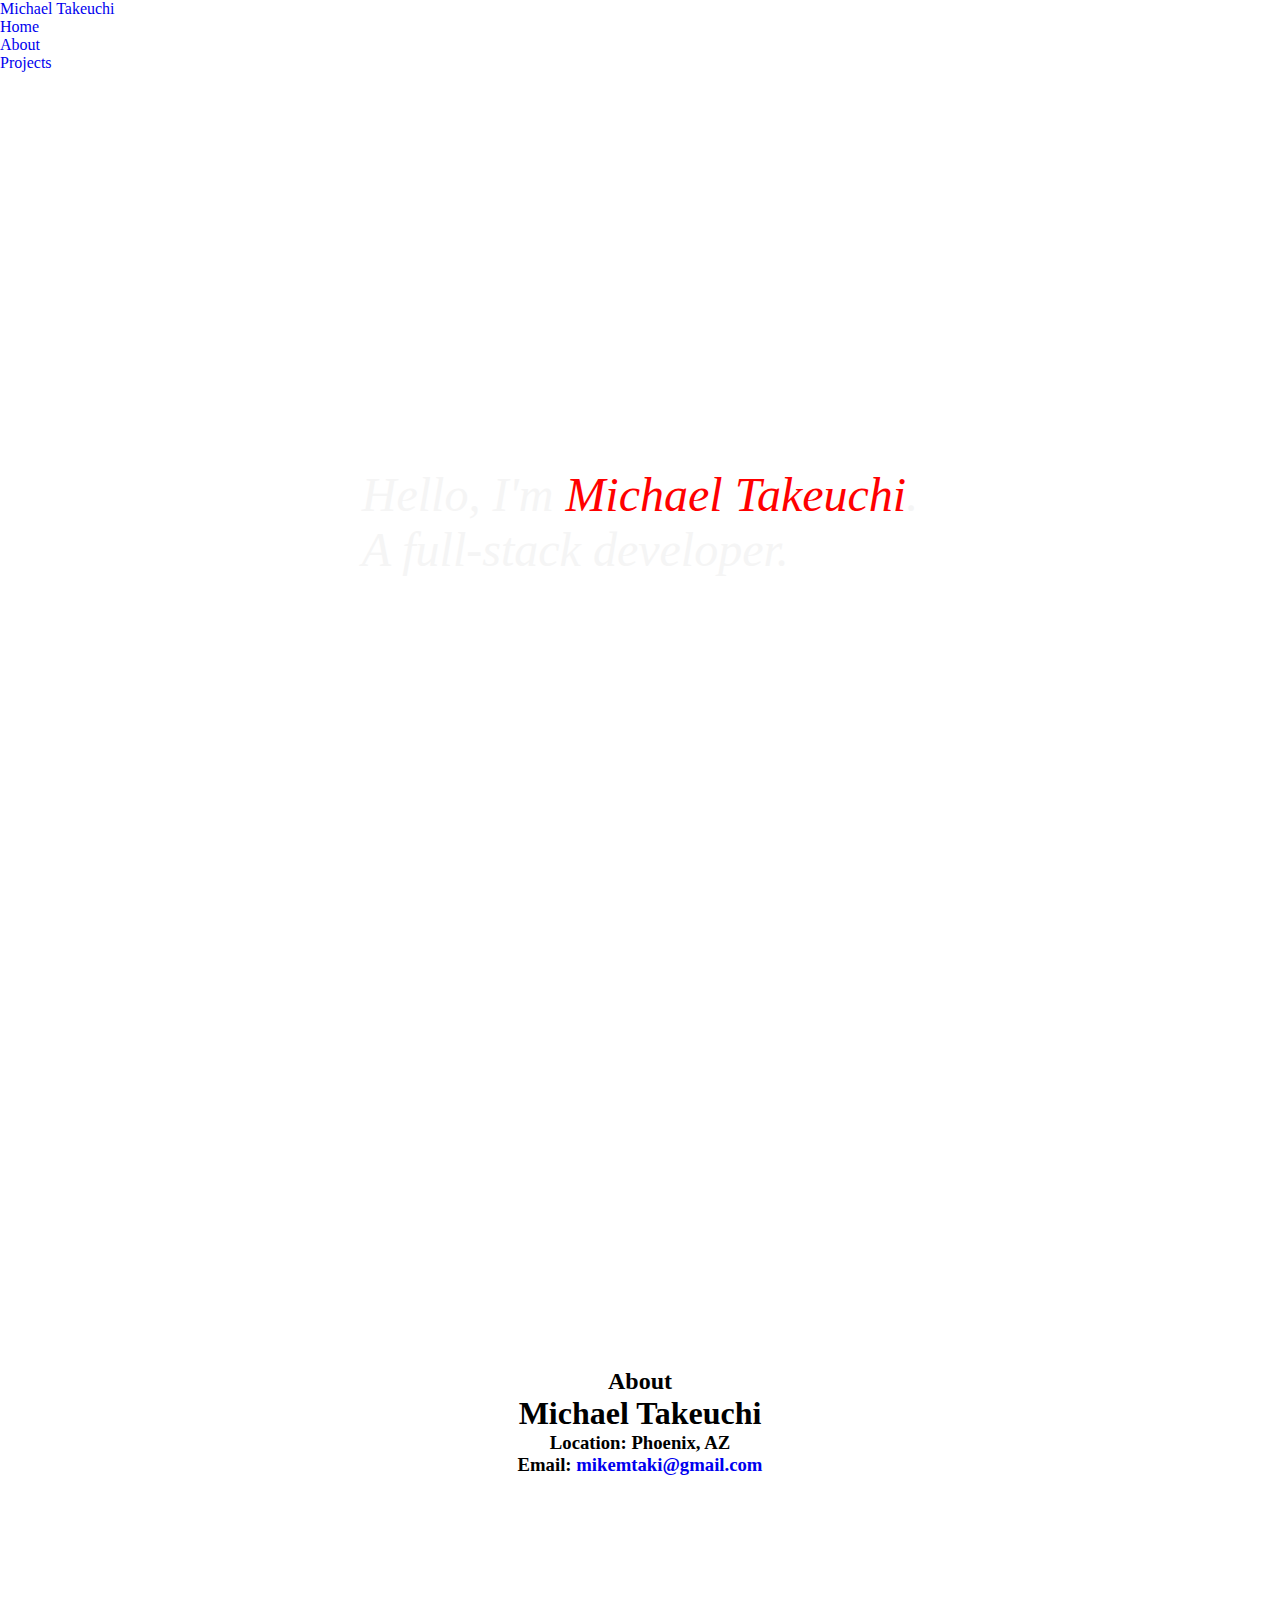
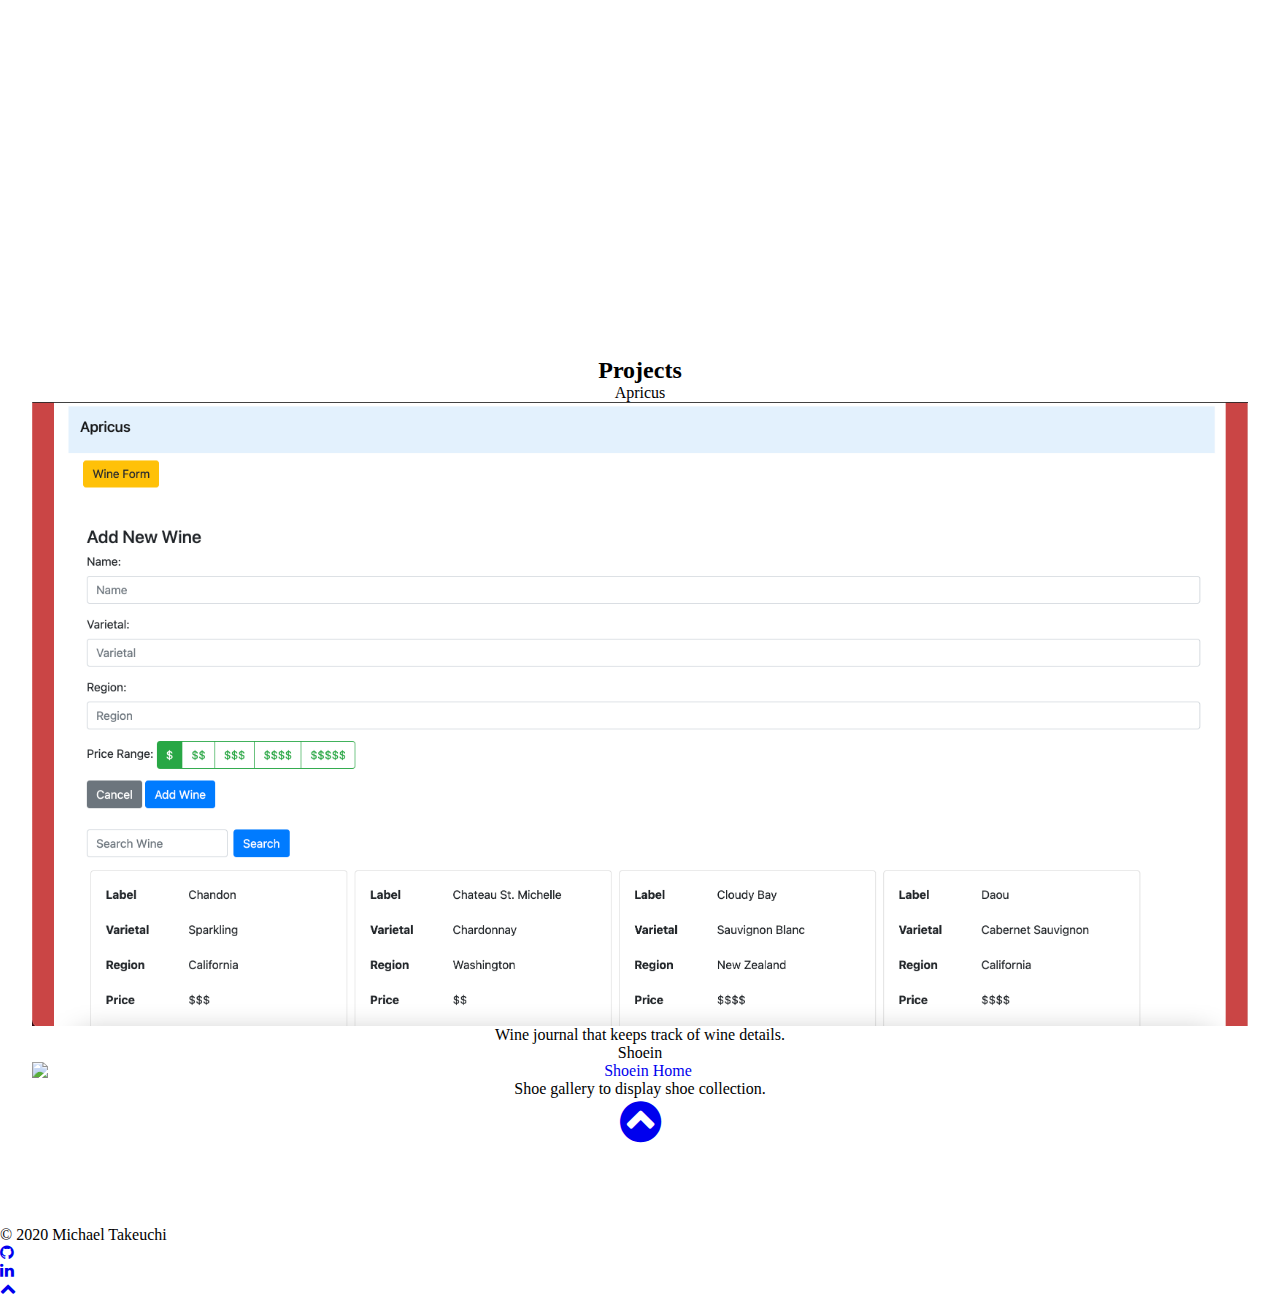
==== index.html @ bc23e731 "styled footer and added back to top button" ====
<!DOCTYPE html>
<html lang="en">
<head>
    <meta charset="UTF-8">
    <meta name="viewport" content="width=device-width, initial-scale=1, shrink-to-fit=no">
    <link rel="stylesheet" href="https://cdn.jsdelivr.net/npm/bootstrap@4.5.3/dist/css/bootstrap.min.css" integrity="sha384-TX8t27EcRE3e/ihU7zmQxVncDAy5uIKz4rEkgIXeMed4M0jlfIDPvg6uqKI2xXr2" crossorigin="anonymous">
    <link rel="stylesheet" href="https://cdnjs.cloudflare.com/ajax/libs/font-awesome/4.7.0/css/font-awesome.min.css">
    <link rel="stylesheet" href="style.css">
    <title>Michael Takeuchi</title>
</head>
<body>

    <div class="container">
        <!-- NAVBAR -->
        <nav class="navbar fixed-top navbar-expand-lg navbar-dark bg-dark">
            <a class="navbar-brand text-danger" href="#">Michael Takeuchi</a>
            <ul class="navbar-nav ml-auto">
                <li class="nav-item"><a class="nav-link text-light" href="#home">Home</a></li>
                <li class="nav-item"><a class="nav-link text-light" href="#about">About</a></li>
                <li class="nav-item"><a class="nav-link text-light" href="#projects">Projects</a></li>
            </ul>
        </nav>

        <!-- HOME -->
        <header id="home">
            <h2>Hello, I'm <span id="name">Michael Takeuchi</span>.<br>
                A full-stack developer.
            </h2>
    
            <video autoplay loop muted id="vid-background">
                <source src="assets/video/Abstract-Black.mp4" type="video/mp4" />
            </video>
        </header>
    
        <!-- ABOUT ME -->
        <section id="about">
            <h2>About</h2>
            <div id="details">
                <h1>Michael Takeuchi</h1>
                <h3>Location: <span>Phoenix, AZ</span></h3>
                <h3>Email: <a href="mailto:mikemtaki@gmail.com">mikemtaki@gmail.com</a></h3>
            </div>
            
        </section>
    
        <!-- PROJECTS -->
        <section id="projects">
            <h2>Projects</h2>
    
            <div id="project-grid">
                <div id="apricus">
                    <a href="https://github.com/mmtakeuchi/apricus" target="_blank">
                        <p class="project-title">Apricus</p>
                        <img class="project-pic" src="assets/images/Apricus_SS.png" alt="Apricus Home">
                    </a>
                    <p>Wine journal that keeps track of wine details.</p>
                </div>
        
                <div id="shoein">
                    <a href="https://github.com/mmtakeuchi/shoein-frontend" target="_blank">
                        <p class="project-title">Shoein</p>
                        <img class="project-pic" src="assets/images/Shoein_SS.png" alt="Shoein Home">
                    </a>
                    <p>Shoe gallery to display shoe collection.</p>
                </div>
            </div>
            
            <a class="float-right" href="#home"><i class="fa fa-chevron-circle-up fa-3x text-dark"></i></a>
        </section>
    </div>
        
        <!-- FOOTER -->
        <footer class="bg-dark">
            <div class="d-flex p-2 bd-highlight">
                <span class="copy-name nav align-items-center text-light">© 2020 Michael Takeuchi</span>
                <ul class="social-links nav ml-auto align-items-center">
                    <li class="nav-item"><a class="nav-link" href="https://github.com/mmtakeuchi" target="_blank"><i class="fa fa-github text-light"></i></a></li>
                    <li class="nav-item"><a class="nav-link" href="https://www.linkedin.com/in/michaeltakeuchi/" target="_blank"><i class="fa fa-linkedin text-light"></i></a></li>
                    <li class="nav-item"><a class="nav-link" href="#home"><i class="fa fa-chevron-up text-light"></i></a></li>
                </ul>
            </div>
        </footer>
        
    <script src="https://code.jquery.com/jquery-3.5.1.slim.min.js" integrity="sha384-DfXdz2htPH0lsSSs5nCTpuj/zy4C+OGpamoFVy38MVBnE+IbbVYUew+OrCXaRkfj" crossorigin="anonymous"></script>
<script src="https://cdn.jsdelivr.net/npm/bootstrap@4.5.3/dist/js/bootstrap.bundle.min.js" integrity="sha384-ho+j7jyWK8fNQe+A12Hb8AhRq26LrZ/JpcUGGOn+Y7RsweNrtN/tE3MoK7ZeZDyx" crossorigin="anonymous"></script>
</body>
</html>
---- style.css ----
* {
    margin: 0;
    padding: 0;
}

a {
    text-decoration: none;
}


#vid-background {
    position: absolute;
    right: 0; 
    bottom: 0;
    min-width: 100%; 
    min-height: 100%;
    width: auto; 
    height: auto;
    z-index: -100;
}

img {
    display: block;
    width: 100%;
}

#name {
    color: red;
    z-index: 1;
}

/* Home Section */
#home {
    display: flex;
    flex-direction: column;
    justify-content: center;
    align-items: center;
    width: 100%;
    height: 100vh;
    background-image: url('assets/video/Abstract-Black.mp4');
}

#home > h2 {
    font-size: 3rem;
    font-weight: 200;
    font-style: italic;
    color: whitesmoke;
}

/* Contact section */

#about {
    display: flex;
    flex-direction: column;
    justify-content: center;
    align-items: center;
    text-align: center;
    width: 100%;
    height: 100vh;
    padding: 5 2rem;
}

/* Project Section */
#projects {
    text-align: center;
    padding: 5rem 2rem;
    margin-top: 5px;
}

.projects-grid {
    display: grid;
    grid-template-columns: repeat(auto-fit, minmax(320px, 1fr));
    grid-gap: 4rem;
    width: 100%;
    max-width: 1280px;
    margin: 5 auto;
    margin-bottom: 10rem;
}

.project-title {
    color: black;
}

.project-pic {
    height: calc(100% - 6.8rem);
    width: 100%;
    object-fit: cover;
}

.btn-circle {
    width: 35px;
    height: 35px;
    line-height: 35px;
    font-size: 0.9rem;
}
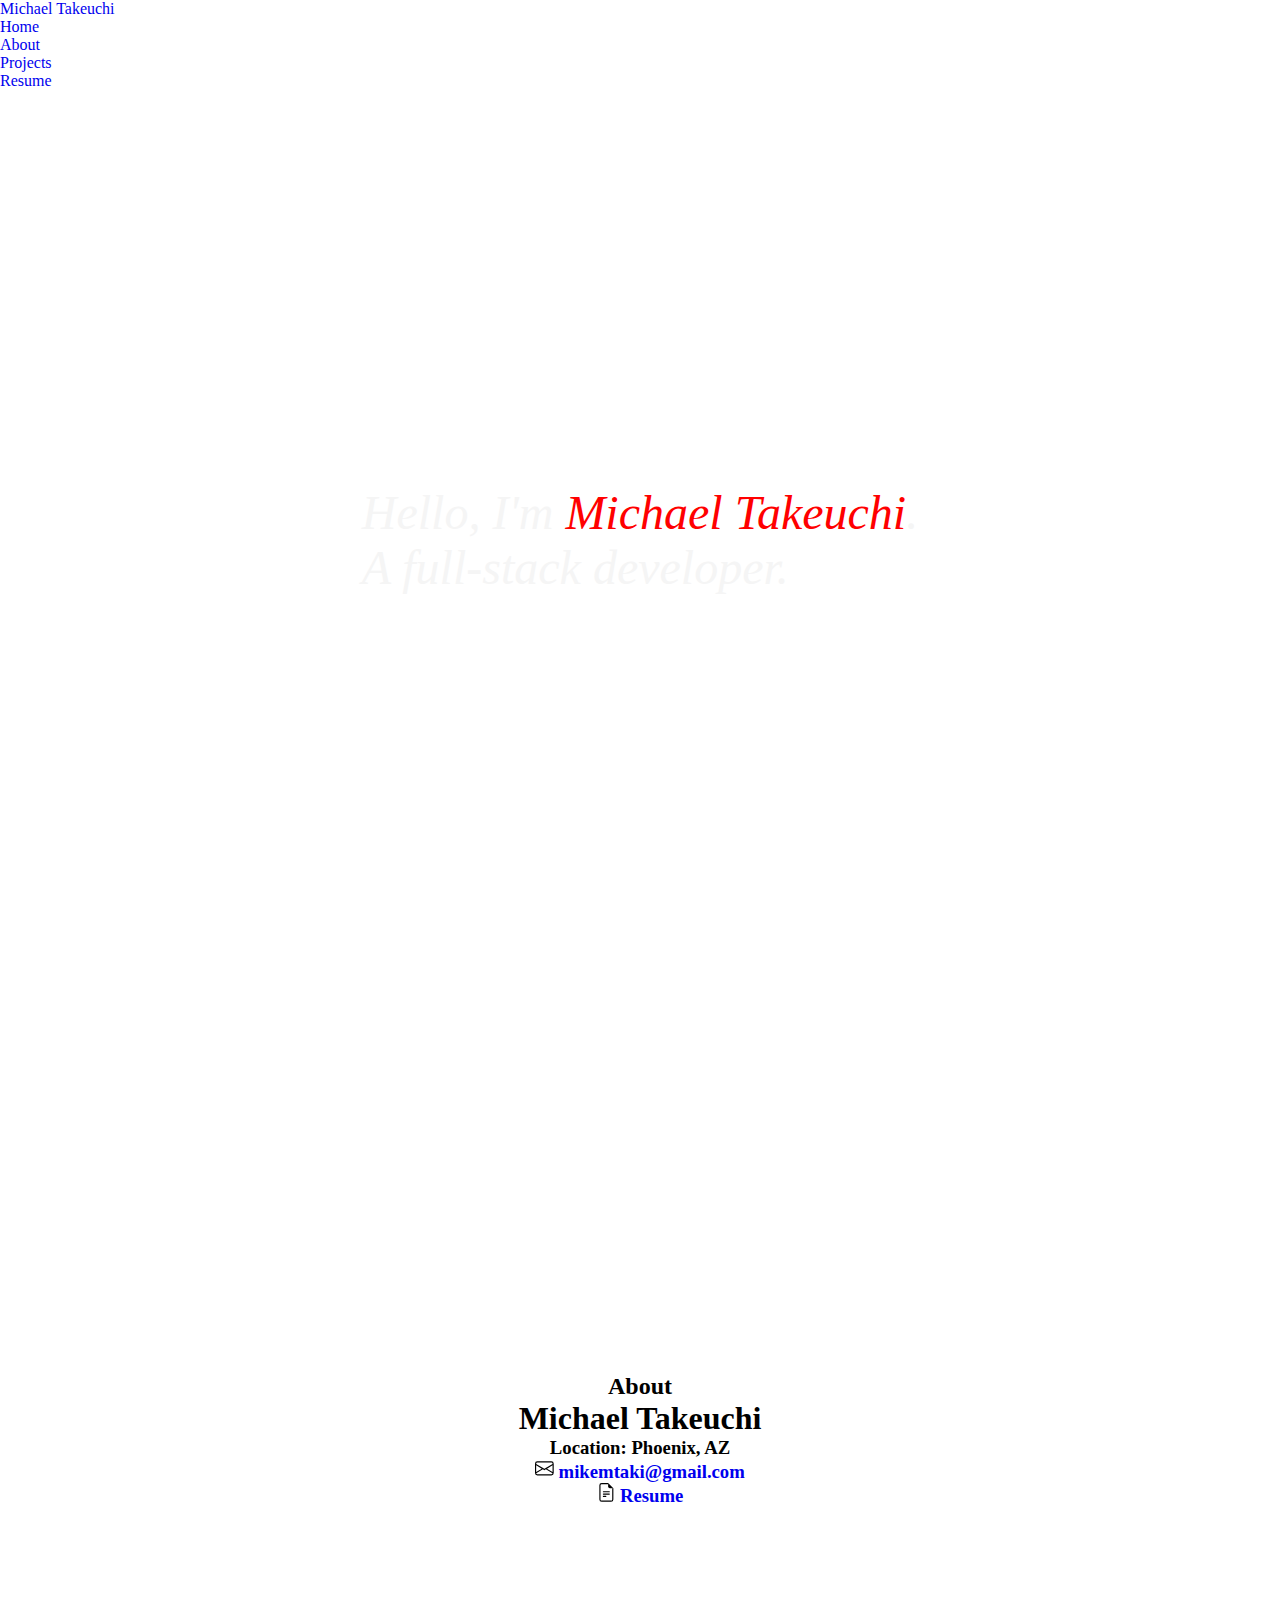
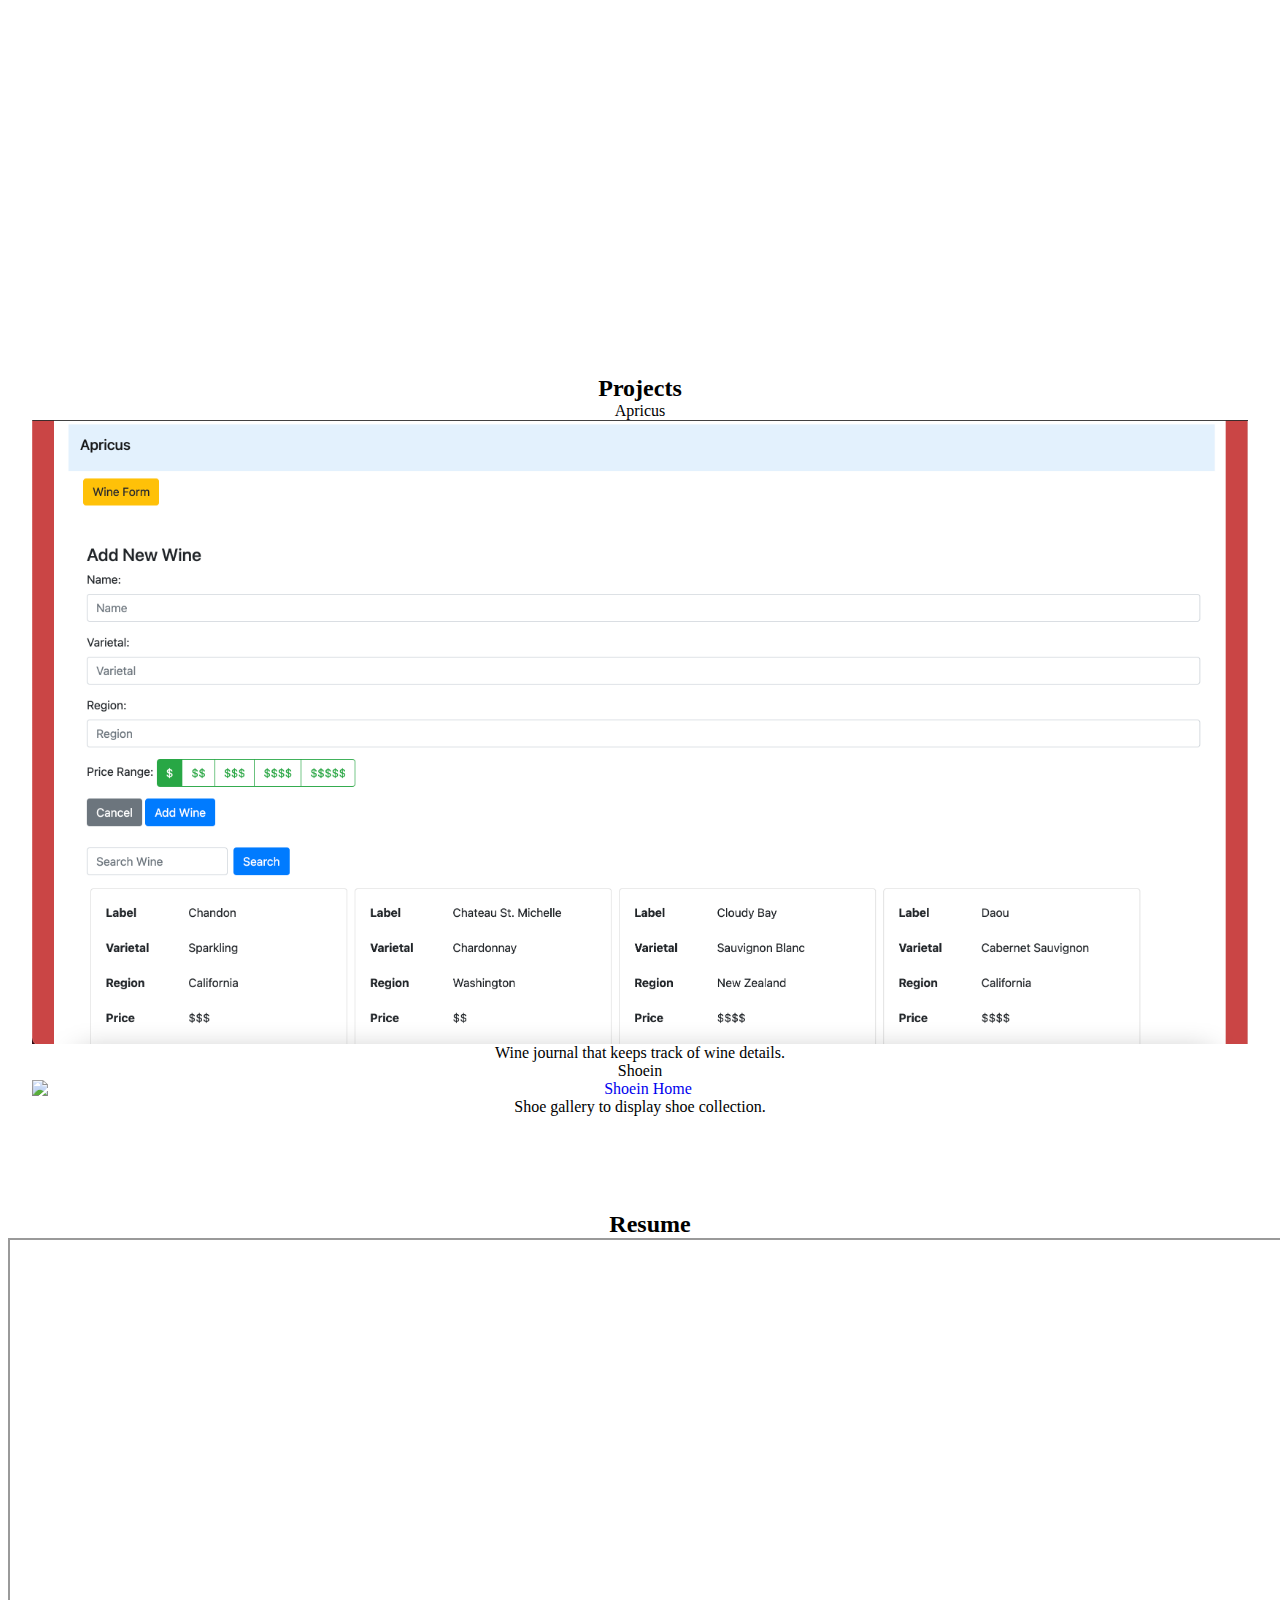
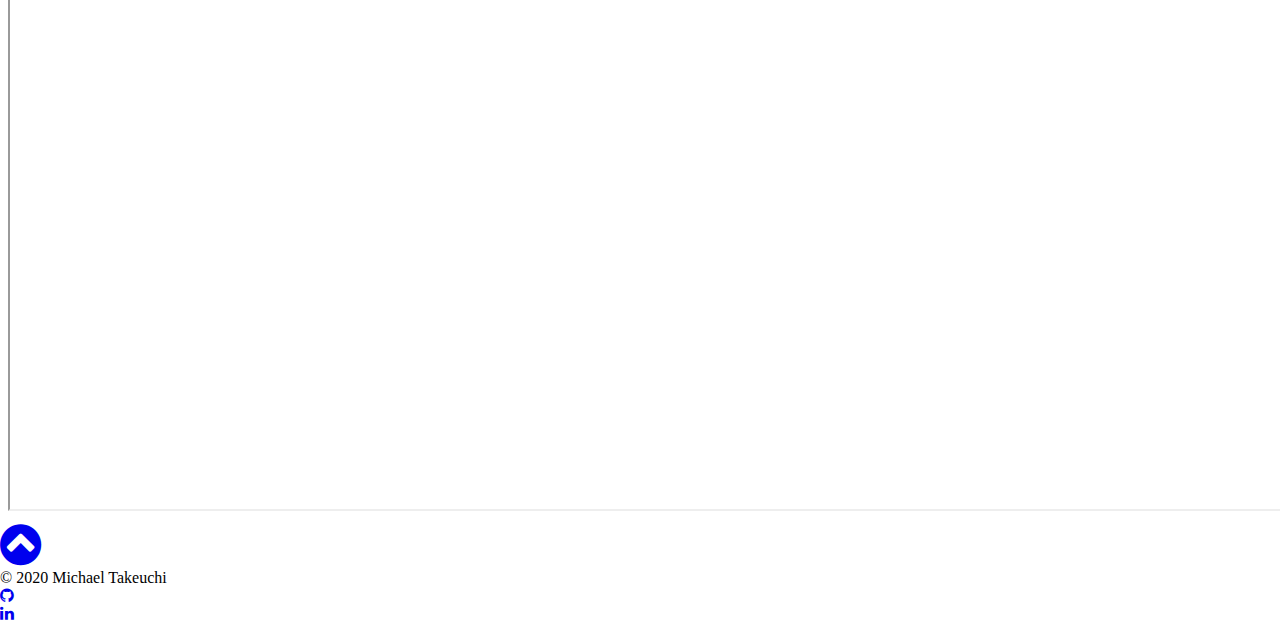
==== commit c4ec0103: "added resume as pdf and linked to new tab" ====
--- a/index.html
+++ b/index.html
@@ -10,16 +10,18 @@
 </head>
 <body>
 
+    <!-- NAVBAR -->
+    <nav class="navbar fixed-top navbar-expand-lg navbar-dark bg-dark">
+        <a class="navbar-brand text-danger" href="#">Michael Takeuchi</a>
+        <ul class="navbar-nav ml-auto">
+            <li class="nav-item"><a class="nav-link text-light" href="#">Home</a></li>
+            <li class="nav-item"><a class="nav-link text-light" href="#about">About</a></li>
+            <li class="nav-item"><a class="nav-link text-light" href="#projects">Projects</a></li>                
+            <li class="nav-item"><a class="nav-link text-light" href="resume.html" target="_blank">Resume</a></li>                
+        </ul>
+    </nav>
+
     <div class="container">
-        <!-- NAVBAR -->
-        <nav class="navbar fixed-top navbar-expand-lg navbar-dark bg-dark">
-            <a class="navbar-brand text-danger" href="#">Michael Takeuchi</a>
-            <ul class="navbar-nav ml-auto">
-                <li class="nav-item"><a class="nav-link text-light" href="#home">Home</a></li>
-                <li class="nav-item"><a class="nav-link text-light" href="#about">About</a></li>
-                <li class="nav-item"><a class="nav-link text-light" href="#projects">Projects</a></li>
-            </ul>
-        </nav>
 
         <!-- HOME -->
         <header id="home">
@@ -38,7 +40,15 @@
             <div id="details">
                 <h1>Michael Takeuchi</h1>
                 <h3>Location: <span>Phoenix, AZ</span></h3>
-                <h3>Email: <a href="mailto:mikemtaki@gmail.com">mikemtaki@gmail.com</a></h3>
+                <h3><svg width="1em" height="1em" viewBox="0 0 16 16" class="bi bi-envelope" fill="currentColor" xmlns="http://www.w3.org/2000/svg">
+                    <path fill-rule="evenodd" d="M0 4a2 2 0 0 1 2-2h12a2 2 0 0 1 2 2v8a2 2 0 0 1-2 2H2a2 2 0 0 1-2-2V4zm2-1a1 1 0 0 0-1 1v.217l7 4.2 7-4.2V4a1 1 0 0 0-1-1H2zm13 2.383l-4.758 2.855L15 11.114v-5.73zm-.034 6.878L9.271 8.82 8 9.583 6.728 8.82l-5.694 3.44A1 1 0 0 0 2 13h12a1 1 0 0 0 .966-.739zM1 11.114l4.758-2.876L1 5.383v5.73z"/>
+                  </svg> <a href="mailto:mikemtaki@gmail.com">mikemtaki@gmail.com</a></h3>
+
+                  <h3><svg width="1em" height="1em" viewBox="0 0 16 16" class="bi bi-file-earmark-text" fill="currentColor" xmlns="http://www.w3.org/2000/svg">
+                    <path d="M4 0h5.5v1H4a1 1 0 0 0-1 1v12a1 1 0 0 0 1 1h8a1 1 0 0 0 1-1V4.5h1V14a2 2 0 0 1-2 2H4a2 2 0 0 1-2-2V2a2 2 0 0 1 2-2z"/>
+                    <path d="M9.5 3V0L14 4.5h-3A1.5 1.5 0 0 1 9.5 3z"/>
+                    <path fill-rule="evenodd" d="M5 11.5a.5.5 0 0 1 .5-.5h2a.5.5 0 0 1 0 1h-2a.5.5 0 0 1-.5-.5zm0-2a.5.5 0 0 1 .5-.5h5a.5.5 0 0 1 0 1h-5a.5.5 0 0 1-.5-.5zm0-2a.5.5 0 0 1 .5-.5h5a.5.5 0 0 1 0 1h-5a.5.5 0 0 1-.5-.5z"/>
+                  </svg>  <a href="resume.html" target="_blank">Resume</a></h3>
             </div>
             
         </section>
@@ -65,23 +75,34 @@
                 </div>
             </div>
             
-            <a class="float-right" href="#home"><i class="fa fa-chevron-circle-up fa-3x text-dark"></i></a>
         </section>
+        
+        <!-- RESUME -->
+        <section id="resume">
+            <h2>Resume</h2>
+            <iframe src="https://docs.google.com/document/d/e/2PACX-1vQZAQKovpodgTXV9WjLC3F0_eDs77fCSx9Tf8m0O4LeiSw5SQkAKj4sdGAAv4jGtqU9cV5-oeur6Szt/pub?embedded=true" title="Resume"></iframe>
+        </section>
+        
+        <div>
+            <a class="d-flex ml-auto" href="#"><i class="fa fa-chevron-circle-up fa-3x text-dark"></i></a>
+        </div>
     </div>
         
         <!-- FOOTER -->
-        <footer class="bg-dark">
-            <div class="d-flex p-2 bd-highlight">
-                <span class="copy-name nav align-items-center text-light">© 2020 Michael Takeuchi</span>
-                <ul class="social-links nav ml-auto align-items-center">
-                    <li class="nav-item"><a class="nav-link" href="https://github.com/mmtakeuchi" target="_blank"><i class="fa fa-github text-light"></i></a></li>
-                    <li class="nav-item"><a class="nav-link" href="https://www.linkedin.com/in/michaeltakeuchi/" target="_blank"><i class="fa fa-linkedin text-light"></i></a></li>
-                    <li class="nav-item"><a class="nav-link" href="#home"><i class="fa fa-chevron-up text-light"></i></a></li>
-                </ul>
-            </div>
-        </footer>
+        <div class="footer">
+            <footer class="bg-dark">
+                <div class="d-flex p-2 bd-highlight">
+                    <span class="copy-name nav align-items-center text-light">© 2020 Michael Takeuchi</span>
+                    <ul class="social-links nav ml-auto align-items-center">
+                        <li class="nav-item"><a class="nav-link" href="https://github.com/mmtakeuchi" target="_blank"><i class="fa fa-github text-light"></i></a></li>
+                        <li class="nav-item"><a class="nav-link" href="https://www.linkedin.com/in/michaeltakeuchi/" target="_blank"><i class="fa fa-linkedin text-light"></i></a></li>
+                        <!-- <li class="nav-item"><a class="nav-link" href="#"><i class="fa fa-chevron-up text-light"></i></a></li> -->
+                    </ul>
+                </div>
+            </footer>
+        </div>
         
     <script src="https://code.jquery.com/jquery-3.5.1.slim.min.js" integrity="sha384-DfXdz2htPH0lsSSs5nCTpuj/zy4C+OGpamoFVy38MVBnE+IbbVYUew+OrCXaRkfj" crossorigin="anonymous"></script>
-<script src="https://cdn.jsdelivr.net/npm/bootstrap@4.5.3/dist/js/bootstrap.bundle.min.js" integrity="sha384-ho+j7jyWK8fNQe+A12Hb8AhRq26LrZ/JpcUGGOn+Y7RsweNrtN/tE3MoK7ZeZDyx" crossorigin="anonymous"></script>
+    <script src="https://cdn.jsdelivr.net/npm/bootstrap@4.5.3/dist/js/bootstrap.bundle.min.js" integrity="sha384-ho+j7jyWK8fNQe+A12Hb8AhRq26LrZ/JpcUGGOn+Y7RsweNrtN/tE3MoK7ZeZDyx" crossorigin="anonymous"></script>
 </body>
 </html>--- a/style.css
+++ b/style.css
@@ -74,7 +74,7 @@
     width: 100%;
     max-width: 1280px;
     margin: 5 auto;
-    margin-bottom: 10rem;
+    margin-bottom: 5rem;
 }
 
 .project-title {
@@ -87,6 +87,25 @@
     object-fit: cover;
 }
 
+#resume {
+    display: flex;
+    flex-direction: column;
+    justify-content: center;
+    align-items: center;
+    text-align: center;
+    width: 100%;
+    height: 100vh;
+    padding: 10px;
+    margin-top: 5px;
+}
+
+iframe {
+    width: 100%;
+    height: 100vh;
+    flex-direction: column;
+    justify-content: center;
+}
+
 .btn-circle {
     width: 35px;
     height: 35px;
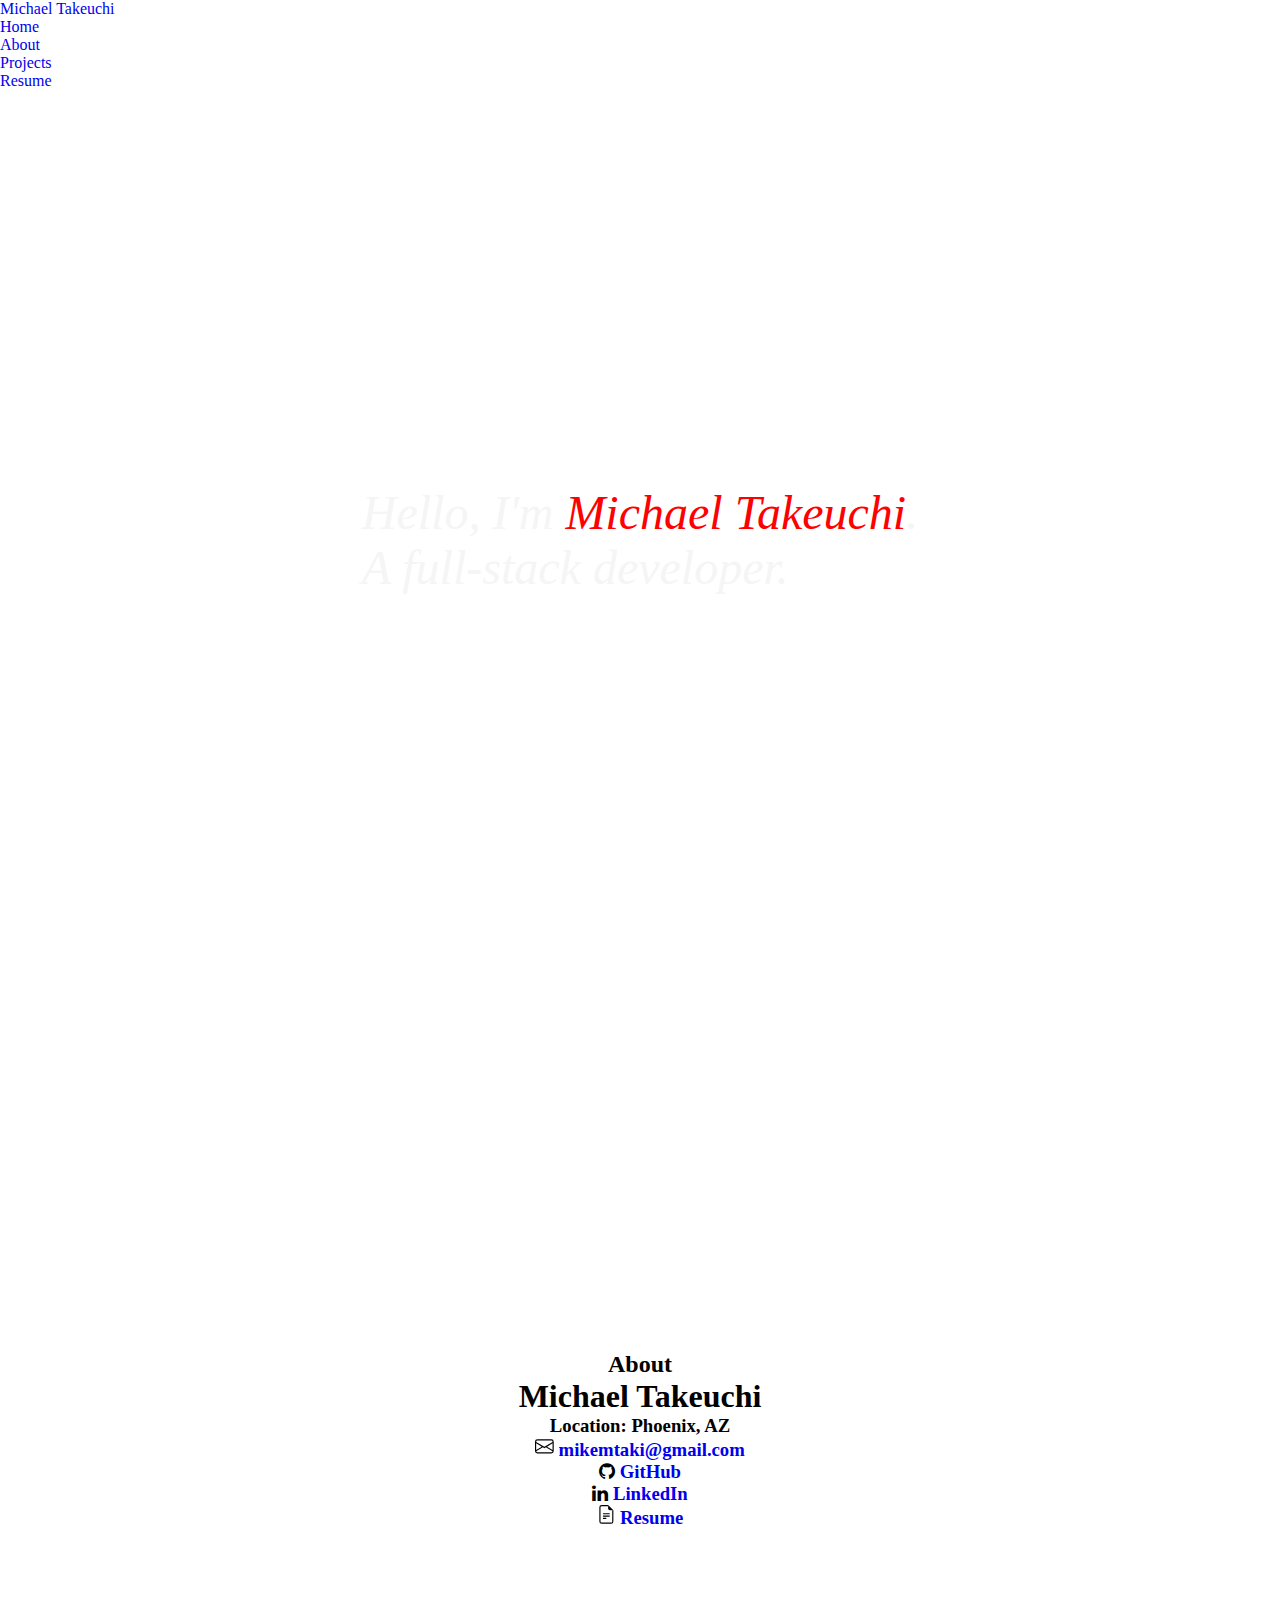
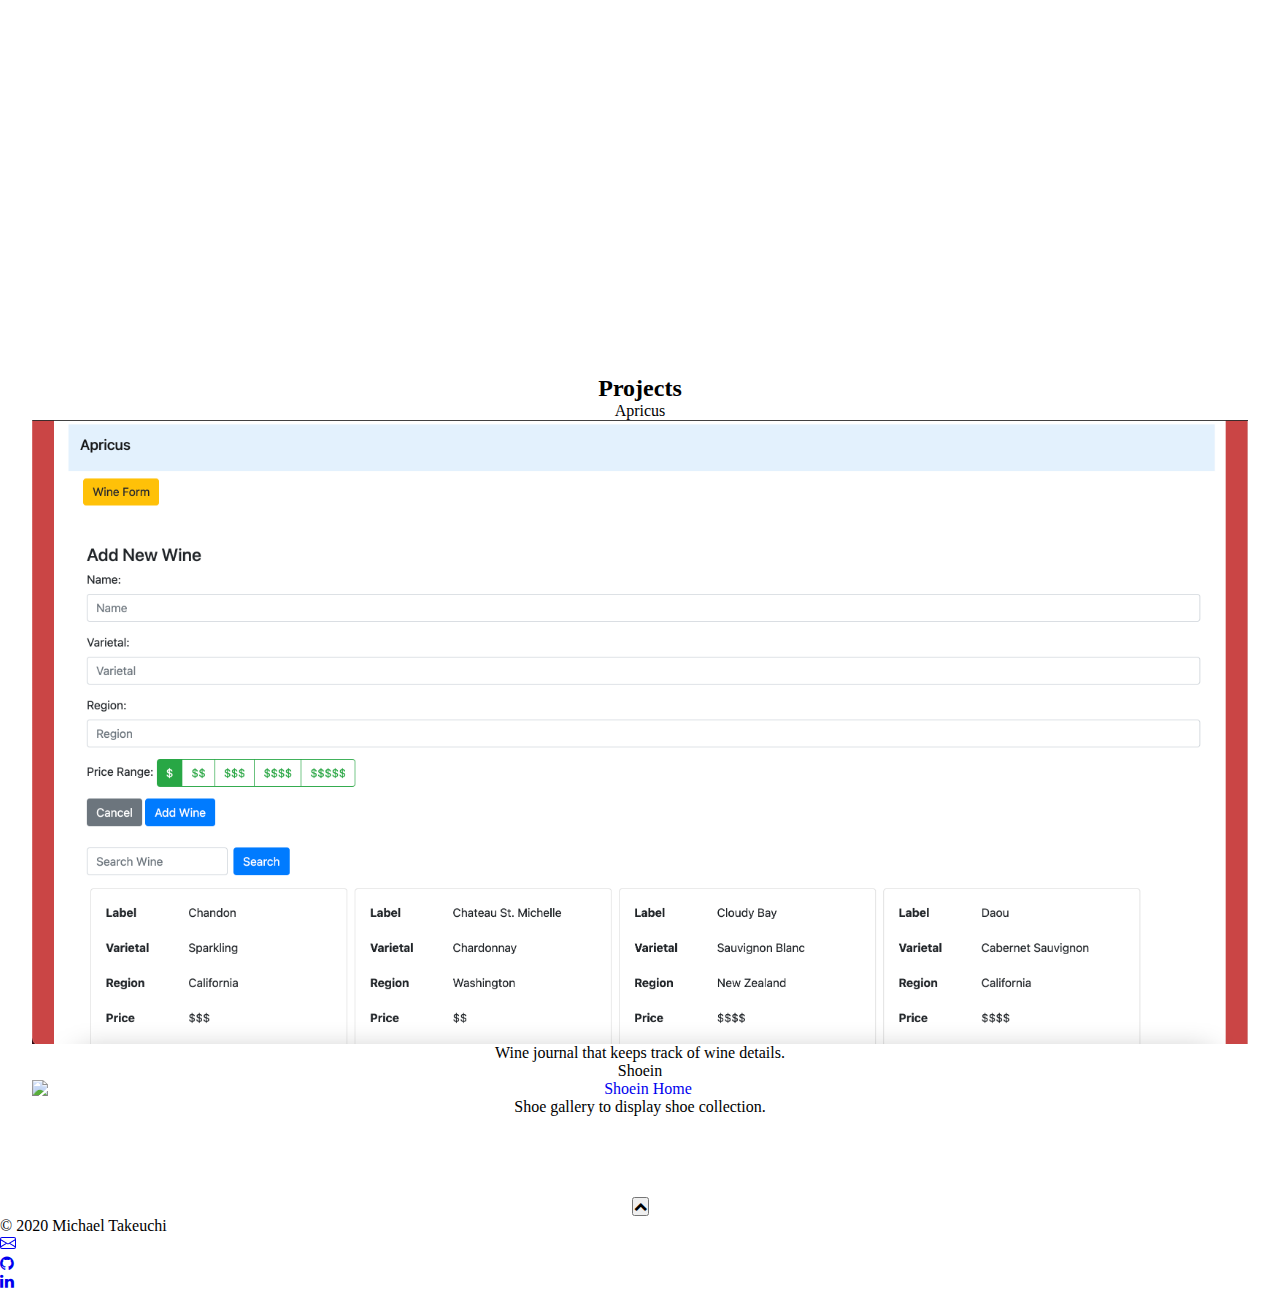
==== commit cf127f79: "added github and linkedin to about section" ====
--- a/index.html
+++ b/index.html
@@ -35,6 +35,7 @@
         </header>
     
         <!-- ABOUT ME -->
+
         <section id="about">
             <h2>About</h2>
             <div id="details">
@@ -42,13 +43,18 @@
                 <h3>Location: <span>Phoenix, AZ</span></h3>
                 <h3><svg width="1em" height="1em" viewBox="0 0 16 16" class="bi bi-envelope" fill="currentColor" xmlns="http://www.w3.org/2000/svg">
                     <path fill-rule="evenodd" d="M0 4a2 2 0 0 1 2-2h12a2 2 0 0 1 2 2v8a2 2 0 0 1-2 2H2a2 2 0 0 1-2-2V4zm2-1a1 1 0 0 0-1 1v.217l7 4.2 7-4.2V4a1 1 0 0 0-1-1H2zm13 2.383l-4.758 2.855L15 11.114v-5.73zm-.034 6.878L9.271 8.82 8 9.583 6.728 8.82l-5.694 3.44A1 1 0 0 0 2 13h12a1 1 0 0 0 .966-.739zM1 11.114l4.758-2.876L1 5.383v5.73z"/>
-                  </svg> <a href="mailto:mikemtaki@gmail.com">mikemtaki@gmail.com</a></h3>
+                    </svg> <a href="mailto:mikemtaki@gmail.com">mikemtaki@gmail.com</a>
+                </h3>
 
-                  <h3><svg width="1em" height="1em" viewBox="0 0 16 16" class="bi bi-file-earmark-text" fill="currentColor" xmlns="http://www.w3.org/2000/svg">
+                <h3><i class="fa fa-github"></i> <a href="https://github.com/mmtakeuchi" target="_blank">GitHub</a></h3>
+                <h3><i class="fa fa-linkedin"></i> <a href="https://www.linkedin.com/in/michaeltakeuchi/" target="_blank">LinkedIn</a></h3>
+
+                <h3><svg width="1em" height="1em" viewBox="0 0 16 16" class="bi bi-file-earmark-text" fill="currentColor" xmlns="http://www.w3.org/2000/svg">
                     <path d="M4 0h5.5v1H4a1 1 0 0 0-1 1v12a1 1 0 0 0 1 1h8a1 1 0 0 0 1-1V4.5h1V14a2 2 0 0 1-2 2H4a2 2 0 0 1-2-2V2a2 2 0 0 1 2-2z"/>
                     <path d="M9.5 3V0L14 4.5h-3A1.5 1.5 0 0 1 9.5 3z"/>
                     <path fill-rule="evenodd" d="M5 11.5a.5.5 0 0 1 .5-.5h2a.5.5 0 0 1 0 1h-2a.5.5 0 0 1-.5-.5zm0-2a.5.5 0 0 1 .5-.5h5a.5.5 0 0 1 0 1h-5a.5.5 0 0 1-.5-.5zm0-2a.5.5 0 0 1 .5-.5h5a.5.5 0 0 1 0 1h-5a.5.5 0 0 1-.5-.5z"/>
-                  </svg>  <a href="resume.html" target="_blank">Resume</a></h3>
+                    </svg>  <a href="resume.html" target="_blank" class="text-decoration-none">Resume</a>
+                </h3>
             </div>
             
         </section>
@@ -61,15 +67,15 @@
                 <div id="apricus">
                     <a href="https://github.com/mmtakeuchi/apricus" target="_blank">
                         <p class="project-title">Apricus</p>
-                        <img class="project-pic" src="assets/images/Apricus_SS.png" alt="Apricus Home">
+                        <img class="project-pic img-fluid" src="assets/images/Apricus_SS.png" alt="Apricus Home">
                     </a>
                     <p>Wine journal that keeps track of wine details.</p>
                 </div>
-        
+
                 <div id="shoein">
                     <a href="https://github.com/mmtakeuchi/shoein-frontend" target="_blank">
                         <p class="project-title">Shoein</p>
-                        <img class="project-pic" src="assets/images/Shoein_SS.png" alt="Shoein Home">
+                        <img class="project-pic img-fluid" src="assets/images/Shoein_SS.png" alt="Shoein Home">
                     </a>
                     <p>Shoe gallery to display shoe collection.</p>
                 </div>
@@ -78,22 +84,25 @@
         </section>
         
         <!-- RESUME -->
-        <section id="resume">
+        <!-- <section id="resume">
             <h2>Resume</h2>
             <iframe src="https://docs.google.com/document/d/e/2PACX-1vQZAQKovpodgTXV9WjLC3F0_eDs77fCSx9Tf8m0O4LeiSw5SQkAKj4sdGAAv4jGtqU9cV5-oeur6Szt/pub?embedded=true" title="Resume"></iframe>
-        </section>
+        </section> -->
         
-        <div>
-            <a class="d-flex ml-auto" href="#"><i class="fa fa-chevron-circle-up fa-3x text-dark"></i></a>
-        </div>
     </div>
+
+    
+    <!-- FOOTER -->
+    <div class="footer">
+        <a class="up-arrow" href="#"><button type="button" class="btn btn-danger rounded-circle"><i class="fa fa-chevron-up text-light"></i></button></a>
         
-        <!-- FOOTER -->
-        <div class="footer">
-            <footer class="bg-dark">
+        <footer class="bg-dark">
                 <div class="d-flex p-2 bd-highlight">
                     <span class="copy-name nav align-items-center text-light">© 2020 Michael Takeuchi</span>
                     <ul class="social-links nav ml-auto align-items-center">
+                        <li class="nav-item"><a class="nav-link" href="mailto:mikemtaki@gmail.com"><svg width="1em" height="1em" viewBox="0 0 16 16" class="bi bi-envelope text-light" fill="currentColor" xmlns="http://www.w3.org/2000/svg">
+                            <path fill-rule="evenodd" d="M0 4a2 2 0 0 1 2-2h12a2 2 0 0 1 2 2v8a2 2 0 0 1-2 2H2a2 2 0 0 1-2-2V4zm2-1a1 1 0 0 0-1 1v.217l7 4.2 7-4.2V4a1 1 0 0 0-1-1H2zm13 2.383l-4.758 2.855L15 11.114v-5.73zm-.034 6.878L9.271 8.82 8 9.583 6.728 8.82l-5.694 3.44A1 1 0 0 0 2 13h12a1 1 0 0 0 .966-.739zM1 11.114l4.758-2.876L1 5.383v5.73z"/>
+                          </svg></a></li>
                         <li class="nav-item"><a class="nav-link" href="https://github.com/mmtakeuchi" target="_blank"><i class="fa fa-github text-light"></i></a></li>
                         <li class="nav-item"><a class="nav-link" href="https://www.linkedin.com/in/michaeltakeuchi/" target="_blank"><i class="fa fa-linkedin text-light"></i></a></li>
                         <!-- <li class="nav-item"><a class="nav-link" href="#"><i class="fa fa-chevron-up text-light"></i></a></li> -->
@@ -101,7 +110,7 @@
                 </div>
             </footer>
         </div>
-        
+          
     <script src="https://code.jquery.com/jquery-3.5.1.slim.min.js" integrity="sha384-DfXdz2htPH0lsSSs5nCTpuj/zy4C+OGpamoFVy38MVBnE+IbbVYUew+OrCXaRkfj" crossorigin="anonymous"></script>
     <script src="https://cdn.jsdelivr.net/npm/bootstrap@4.5.3/dist/js/bootstrap.bundle.min.js" integrity="sha384-ho+j7jyWK8fNQe+A12Hb8AhRq26LrZ/JpcUGGOn+Y7RsweNrtN/tE3MoK7ZeZDyx" crossorigin="anonymous"></script>
 </body>
--- a/style.css
+++ b/style.css
@@ -4,9 +4,17 @@
 }
 
 a {
-    text-decoration: none;
+    text-decoration: none !important;
 }
 
+.up-arrow {
+    cursor: pointer;
+    margin: 1px auto;
+    justify-content: center;
+    display: block;
+    transition: background 0.5s;
+    text-align: center;
+}
 
 #vid-background {
     position: absolute;
@@ -99,17 +107,17 @@
     margin-top: 5px;
 }
 
-iframe {
+/* iframe {
     width: 100%;
     height: 100vh;
     flex-direction: column;
     justify-content: center;
-}
+} */
 
-.btn-circle {
+/* .btn-circle {
     width: 35px;
     height: 35px;
     line-height: 35px;
     font-size: 0.9rem;
-}
+} */
 
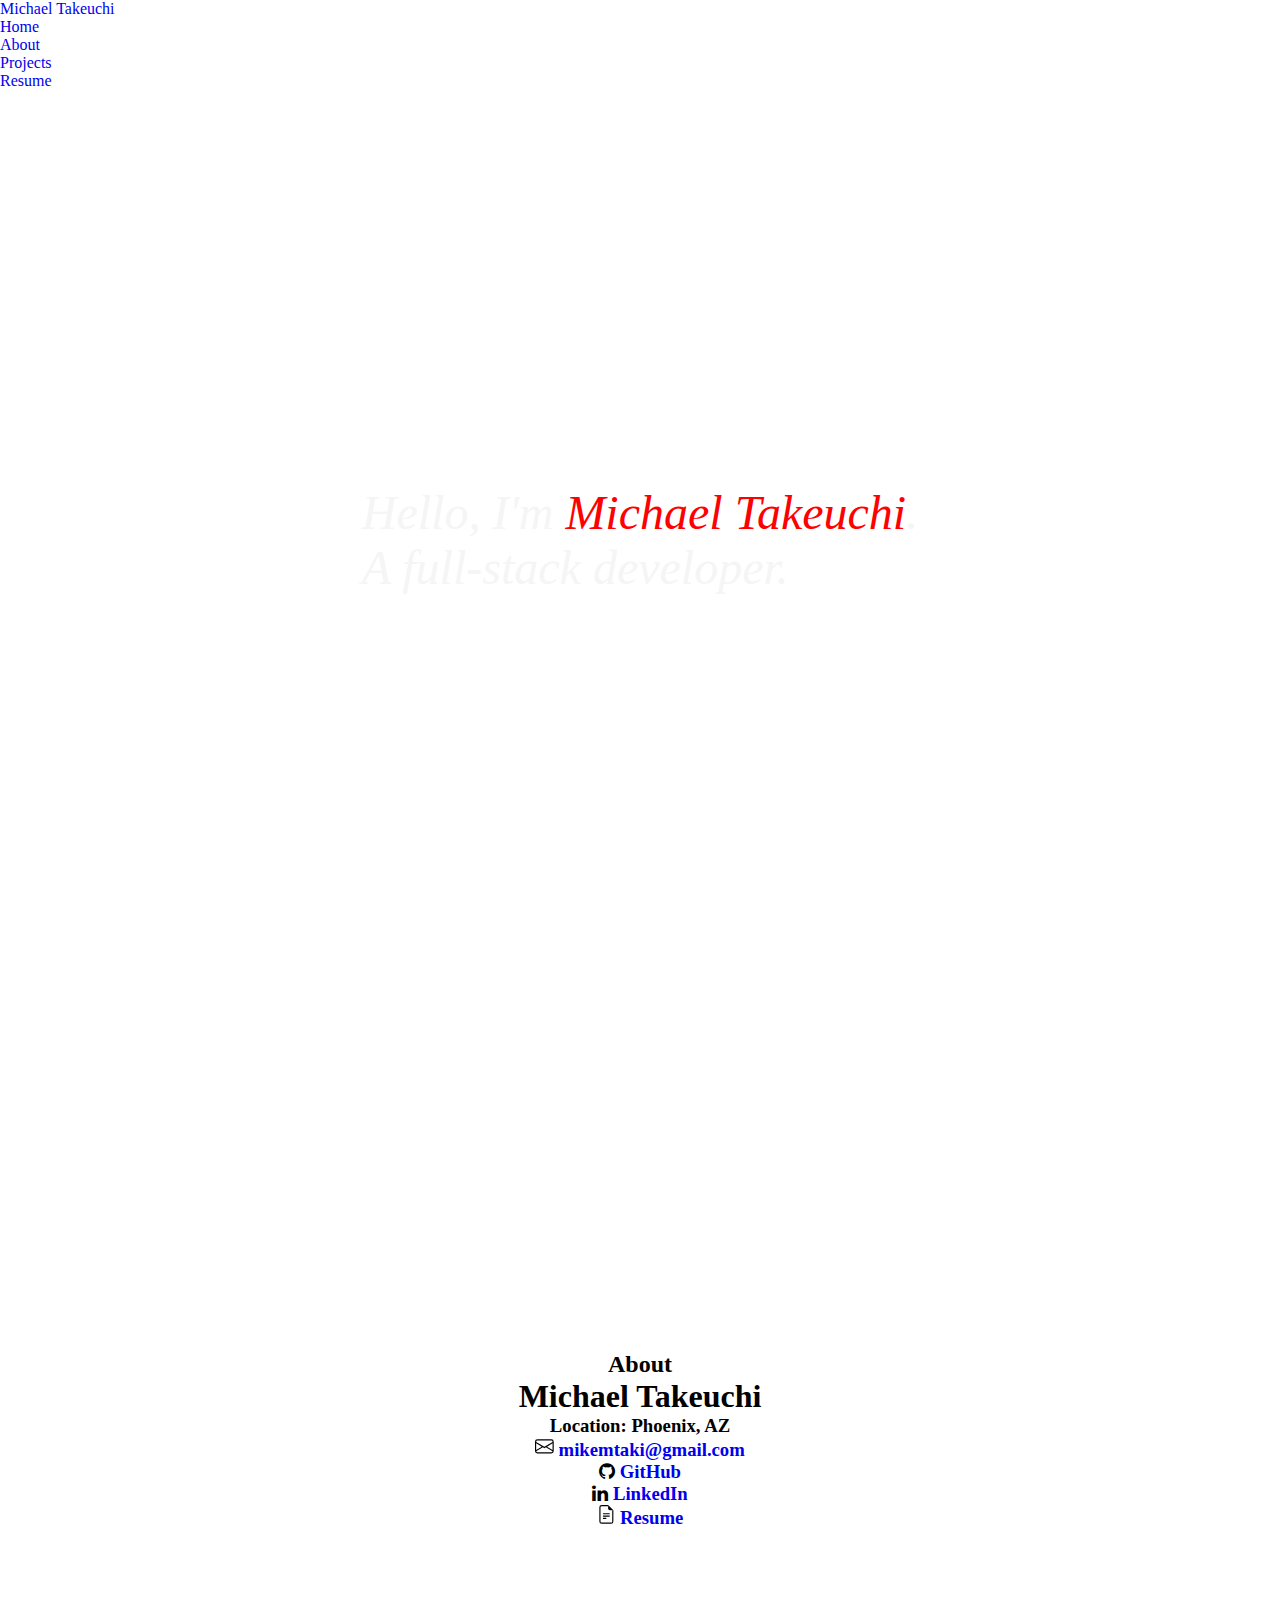
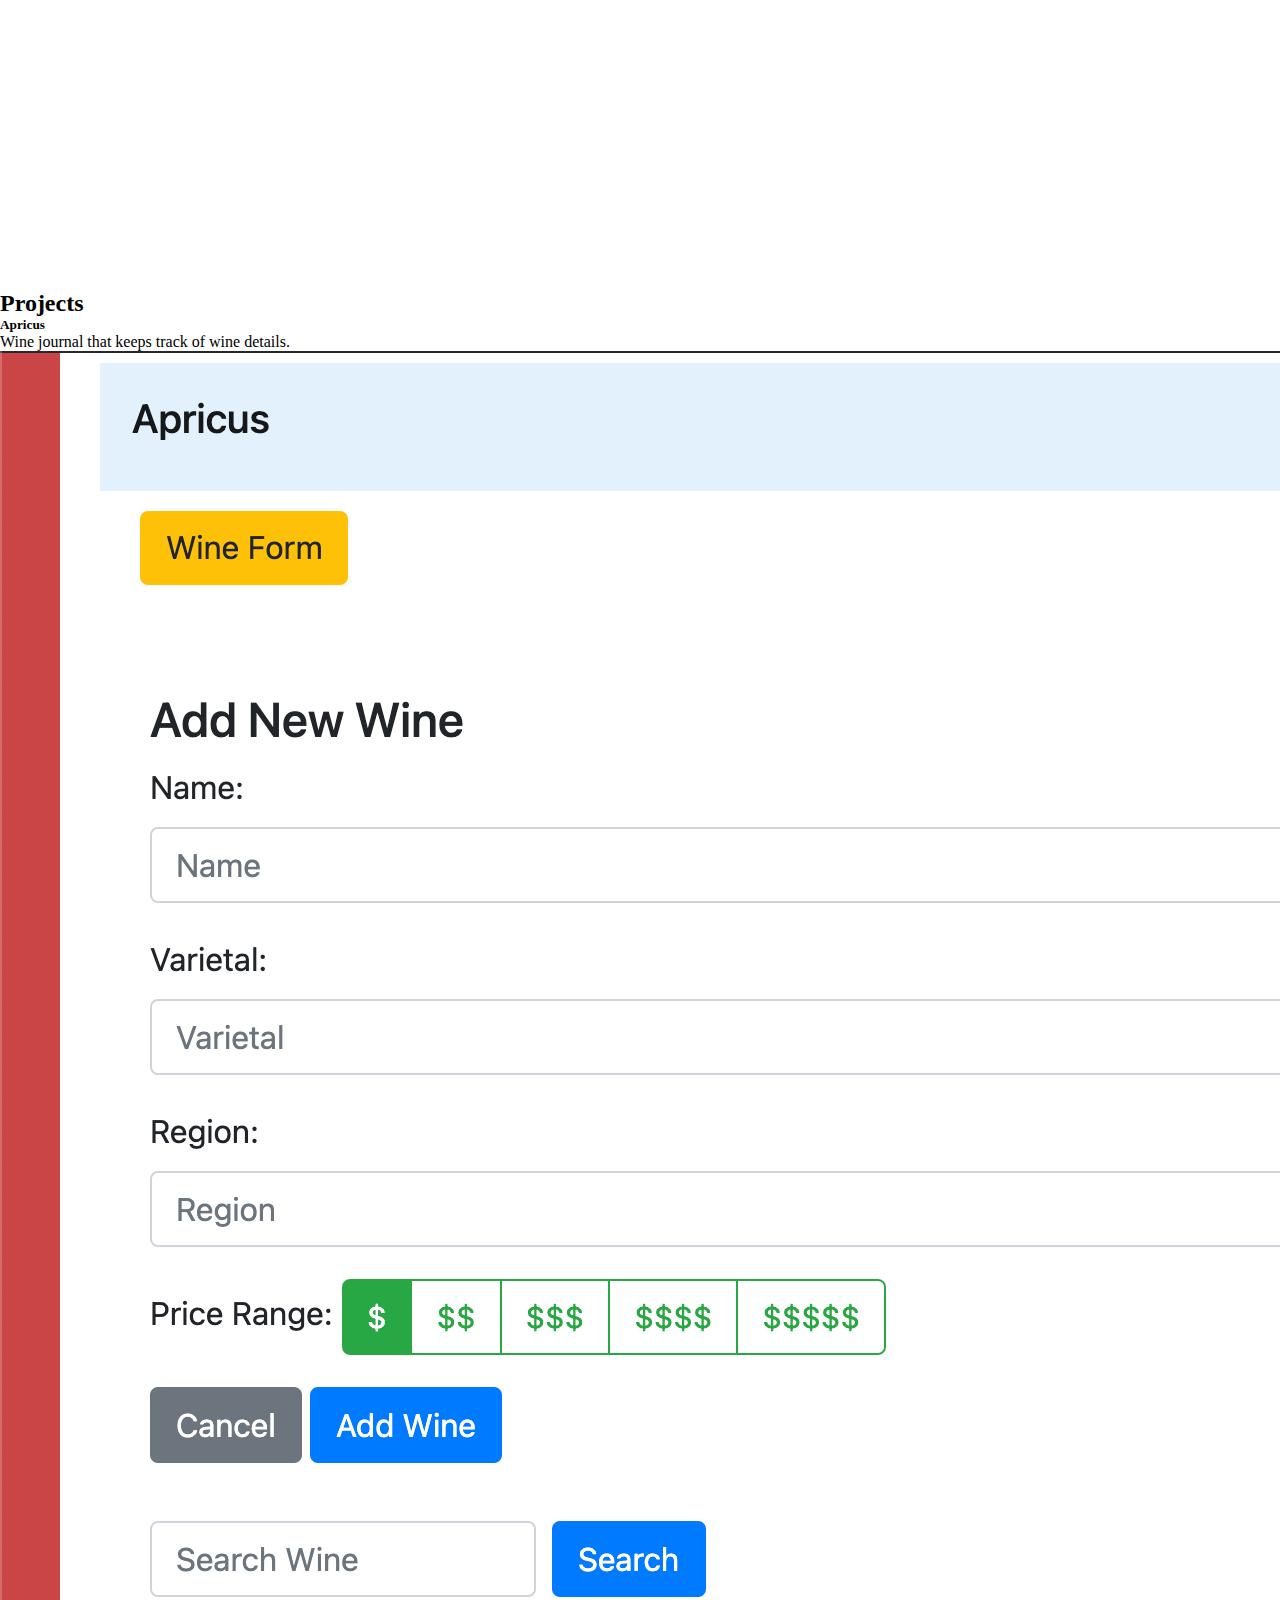
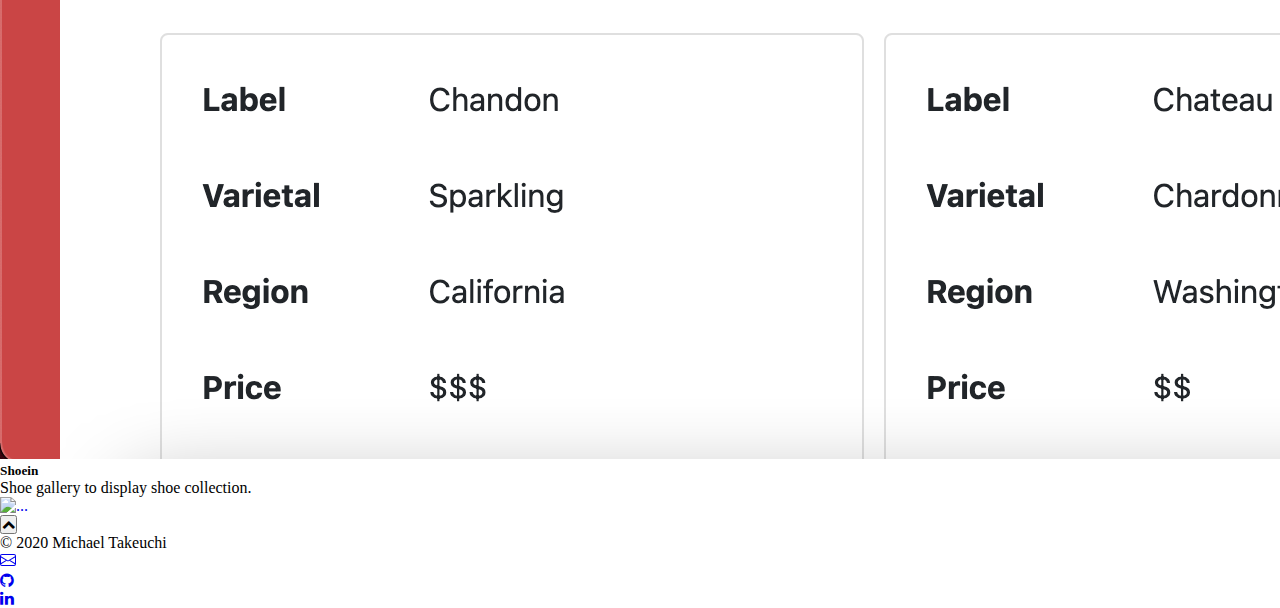
==== commit fd6338dd: "changed projects div to project cards" ====
--- a/index.html
+++ b/index.html
@@ -61,13 +61,13 @@
     
         <!-- PROJECTS -->
         <section id="projects">
-            <h2>Projects</h2>
+            <h2 class="text-center">Projects</h2>
     
             <div id="project-grid">
-                <div id="apricus">
+                <!-- <div id="apricus">
                     <a href="https://github.com/mmtakeuchi/apricus" target="_blank">
                         <p class="project-title">Apricus</p>
-                        <img class="project-pic img-fluid" src="assets/images/Apricus_SS.png" alt="Apricus Home">
+                        <img class="project-pic rounded float-right" src="assets/images/Apricus_SS.png" alt="Apricus Home">
                     </a>
                     <p>Wine journal that keeps track of wine details.</p>
                 </div>
@@ -78,8 +78,42 @@
                         <img class="project-pic img-fluid" src="assets/images/Shoein_SS.png" alt="Shoein Home">
                     </a>
                     <p>Shoe gallery to display shoe collection.</p>
+                </div> -->
+
+                <div class="card mb-3" style="max-width: auto;">
+                        <div class="row no-gutters">
+                            <div class="col-sm-6">
+                                <div class="card-body">
+                                    <h5 class="card-title">Apricus</h5>
+                                    <p class="card-text">Wine journal that keeps track of wine details.</p>
+                                </div>
+                            </div>
+    
+                            <a class="col-sm-6" href="https://github.com/mmtakeuchi/shoein-frontend" target="_blank">
+                                <div >
+                                    <img src="assets/images/Apricus_SS.png" class="card-img" alt="...">
+                                </div>
+                            </a>
+                        </div>
+                  </div>
                 </div>
-            </div>
+
+                <div class="card mb-3" style="max-width: auto;">
+                        <div class="row no-gutters">
+                            <div class="col-sm-6">
+                                <div class="card-body">
+                                    <h5 class="card-title">Shoein</h5>
+                                    <p class="card-text">Shoe gallery to display shoe collection.</p>
+                                </div>
+                            </div>
+    
+                            <a class="col-sm-6" href="https://github.com/mmtakeuchi/shoein-frontend" target="_blank">
+                                <div >
+                                    <img src="assets/images/Shoein_SS.png" class="card-img" alt="...">
+                                </div>
+                            </a>
+                        </div>
+                  </div>
             
         </section>
         
@@ -94,7 +128,9 @@
     
     <!-- FOOTER -->
     <div class="footer">
-        <a class="up-arrow" href="#"><button type="button" class="btn btn-danger rounded-circle"><i class="fa fa-chevron-up text-light"></i></button></a>
+        <div class="text-center">
+            <a class="up-arrow" href="#"><button type="button" class="btn btn-danger rounded-circle"><i class="fa fa-chevron-up text-light"></i></button></a>
+        </div>
         
         <footer class="bg-dark">
                 <div class="d-flex p-2 bd-highlight">
--- a/style.css
+++ b/style.css
@@ -8,12 +8,12 @@
 }
 
 .up-arrow {
-    cursor: pointer;
-    margin: 1px auto;
-    justify-content: center;
-    display: block;
-    transition: background 0.5s;
-    text-align: center;
+    /* cursor: pointer; */
+    margin: 2px auto;
+    /* justify-content: center; */
+    /* align-items: center; */
+    /* transition: background 0.5s; */
+    /* text-align: center; */
 }
 
 #vid-background {
@@ -25,11 +25,6 @@
     width: auto; 
     height: auto;
     z-index: -100;
-}
-
-img {
-    display: block;
-    width: 100%;
 }
 
 #name {
@@ -69,7 +64,7 @@
 }
 
 /* Project Section */
-#projects {
+/* #projects {
     text-align: center;
     padding: 5rem 2rem;
     margin-top: 5px;
@@ -88,11 +83,11 @@
 .project-title {
     color: black;
 }
+*/
 
 .project-pic {
     height: calc(100% - 6.8rem);
     width: 100%;
-    object-fit: cover;
 }
 
 #resume {
@@ -114,10 +109,3 @@
     justify-content: center;
 } */
 
-/* .btn-circle {
-    width: 35px;
-    height: 35px;
-    line-height: 35px;
-    font-size: 0.9rem;
-} */
-
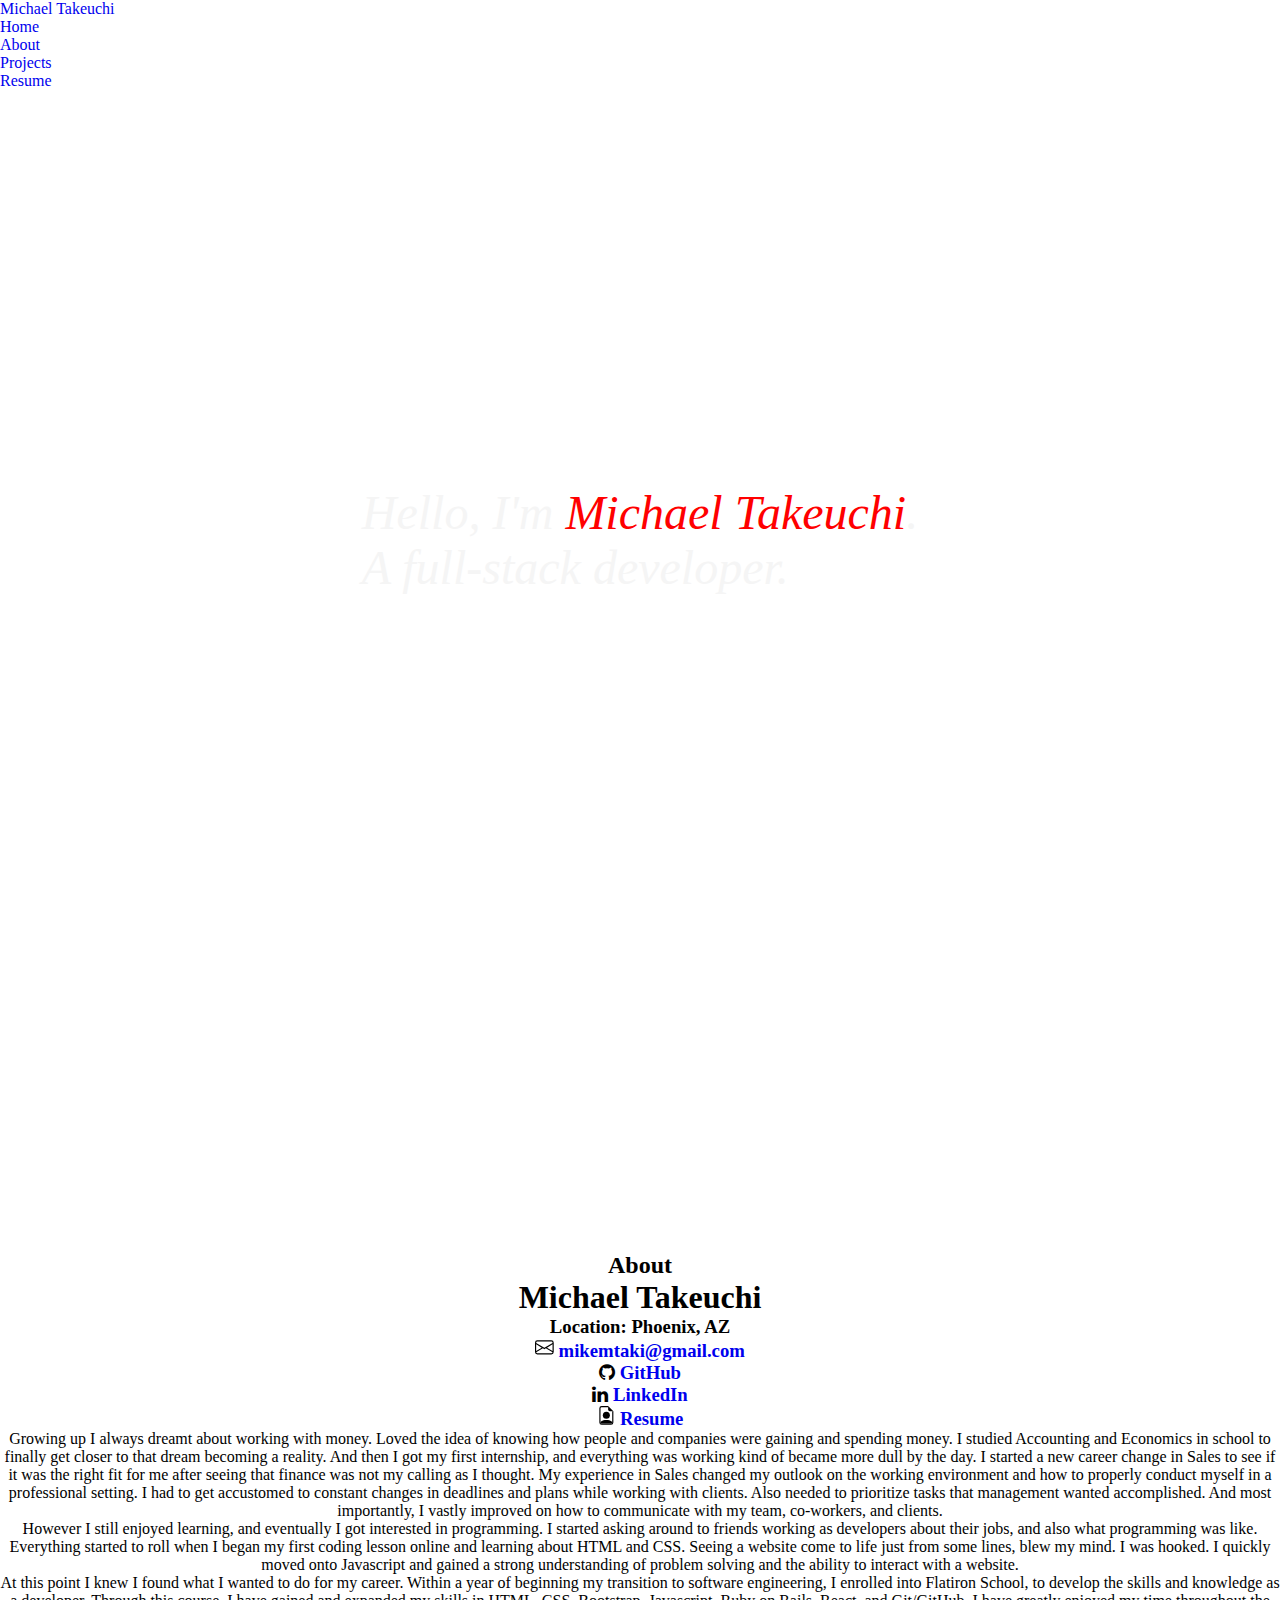
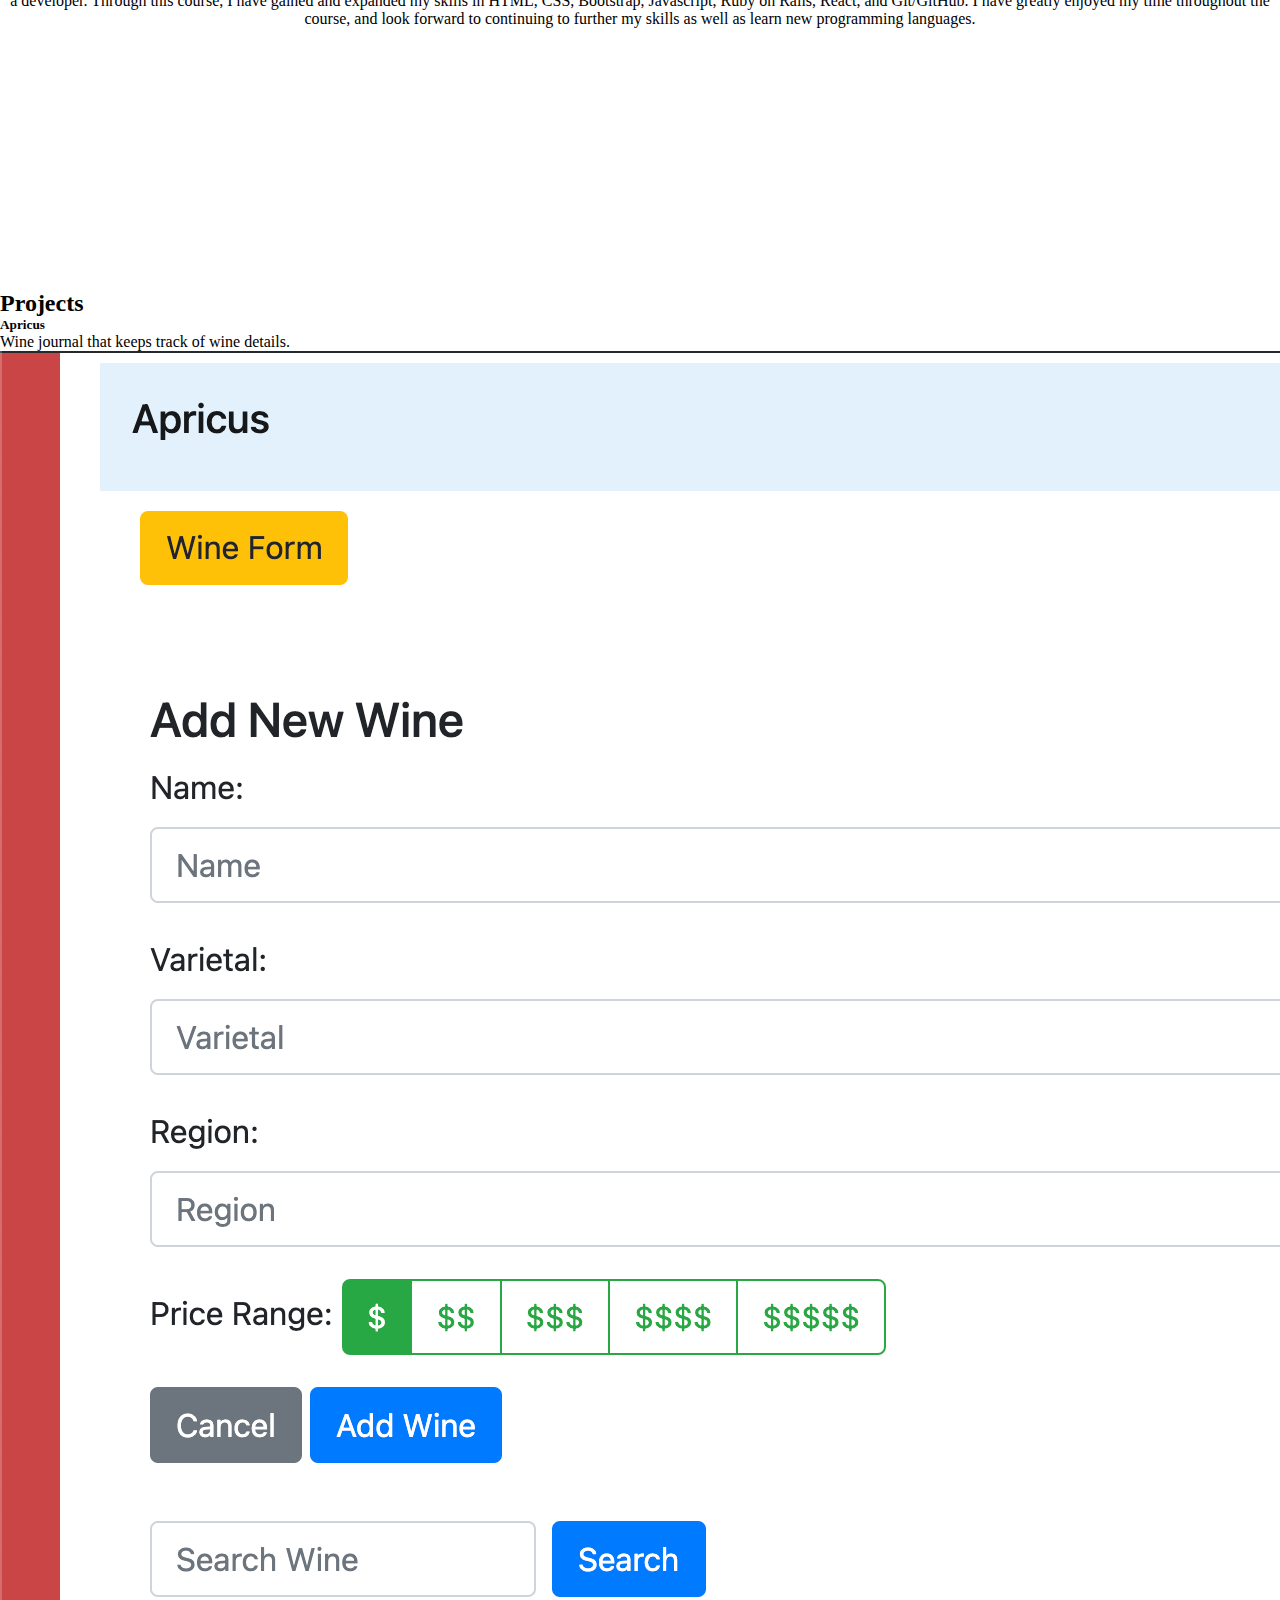
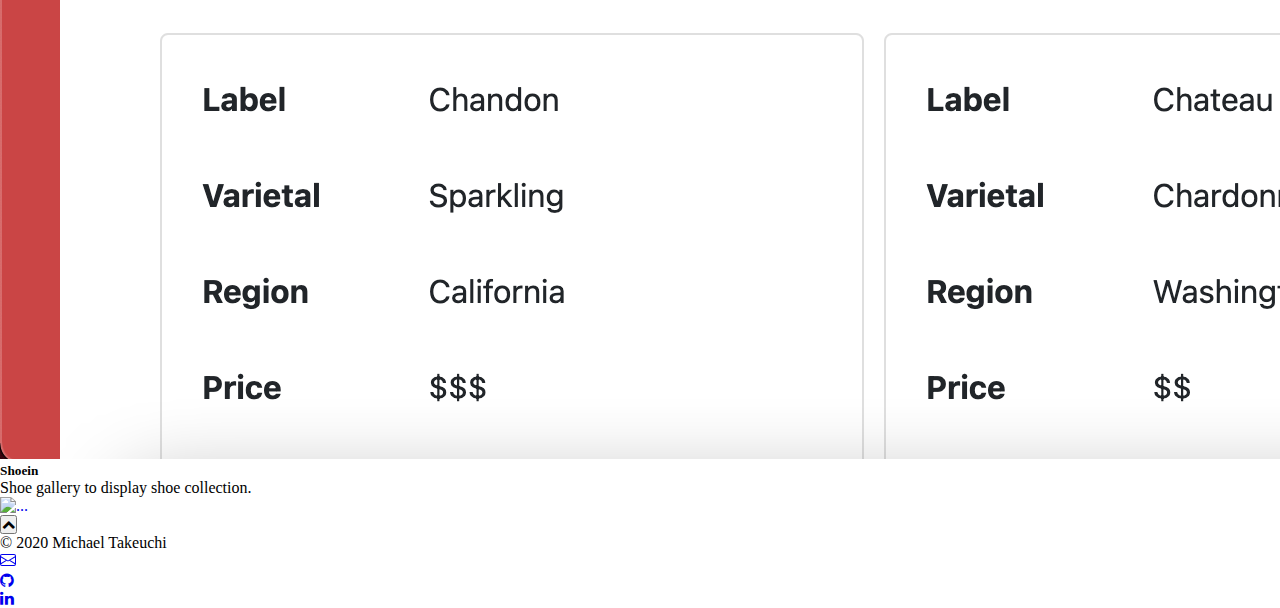
==== commit 834c56bf: "added about me summary" ====
--- a/index.html
+++ b/index.html
@@ -37,32 +37,41 @@
         <!-- ABOUT ME -->
 
         <section id="about">
-            <h2>About</h2>
+            <h2 class="section-title">About</h2>
             <div id="details">
-                <h1>Michael Takeuchi</h1>
-                <h3>Location: <span>Phoenix, AZ</span></h3>
-                <h3><svg width="1em" height="1em" viewBox="0 0 16 16" class="bi bi-envelope" fill="currentColor" xmlns="http://www.w3.org/2000/svg">
-                    <path fill-rule="evenodd" d="M0 4a2 2 0 0 1 2-2h12a2 2 0 0 1 2 2v8a2 2 0 0 1-2 2H2a2 2 0 0 1-2-2V4zm2-1a1 1 0 0 0-1 1v.217l7 4.2 7-4.2V4a1 1 0 0 0-1-1H2zm13 2.383l-4.758 2.855L15 11.114v-5.73zm-.034 6.878L9.271 8.82 8 9.583 6.728 8.82l-5.694 3.44A1 1 0 0 0 2 13h12a1 1 0 0 0 .966-.739zM1 11.114l4.758-2.876L1 5.383v5.73z"/>
-                    </svg> <a href="mailto:mikemtaki@gmail.com">mikemtaki@gmail.com</a>
-                </h3>
-
-                <h3><i class="fa fa-github"></i> <a href="https://github.com/mmtakeuchi" target="_blank">GitHub</a></h3>
-                <h3><i class="fa fa-linkedin"></i> <a href="https://www.linkedin.com/in/michaeltakeuchi/" target="_blank">LinkedIn</a></h3>
-
-                <h3><svg width="1em" height="1em" viewBox="0 0 16 16" class="bi bi-file-earmark-text" fill="currentColor" xmlns="http://www.w3.org/2000/svg">
-                    <path d="M4 0h5.5v1H4a1 1 0 0 0-1 1v12a1 1 0 0 0 1 1h8a1 1 0 0 0 1-1V4.5h1V14a2 2 0 0 1-2 2H4a2 2 0 0 1-2-2V2a2 2 0 0 1 2-2z"/>
-                    <path d="M9.5 3V0L14 4.5h-3A1.5 1.5 0 0 1 9.5 3z"/>
-                    <path fill-rule="evenodd" d="M5 11.5a.5.5 0 0 1 .5-.5h2a.5.5 0 0 1 0 1h-2a.5.5 0 0 1-.5-.5zm0-2a.5.5 0 0 1 .5-.5h5a.5.5 0 0 1 0 1h-5a.5.5 0 0 1-.5-.5zm0-2a.5.5 0 0 1 .5-.5h5a.5.5 0 0 1 0 1h-5a.5.5 0 0 1-.5-.5z"/>
-                    </svg>  <a href="resume.html" target="_blank" class="text-decoration-none">Resume</a>
-                </h3>
+                <div class="row">
+                    <div class="col-sm-4">
+                        <h1>Michael Takeuchi</h1>
+                        <h3>Location: <span>Phoenix, AZ</span></h3>
+                        <h3><svg width="1em" height="1em" viewBox="0 0 16 16" class="bi bi-envelope" fill="currentColor" xmlns="http://www.w3.org/2000/svg">
+                            <path fill-rule="evenodd" d="M0 4a2 2 0 0 1 2-2h12a2 2 0 0 1 2 2v8a2 2 0 0 1-2 2H2a2 2 0 0 1-2-2V4zm2-1a1 1 0 0 0-1 1v.217l7 4.2 7-4.2V4a1 1 0 0 0-1-1H2zm13 2.383l-4.758 2.855L15 11.114v-5.73zm-.034 6.878L9.271 8.82 8 9.583 6.728 8.82l-5.694 3.44A1 1 0 0 0 2 13h12a1 1 0 0 0 .966-.739zM1 11.114l4.758-2.876L1 5.383v5.73z"/>
+                            </svg> <a href="mailto:mikemtaki@gmail.com">mikemtaki@gmail.com</a>
+                        </h3>
+        
+                        <h3><i class="fa fa-github"></i> <a href="https://github.com/mmtakeuchi" target="_blank">GitHub</a></h3>
+                        <h3><i class="fa fa-linkedin"></i> <a href="https://www.linkedin.com/in/michaeltakeuchi/" target="_blank">LinkedIn</a></h3>
+        
+                        <h3><svg width="1em" height="1em" viewBox="0 0 16 16" class="bi bi-file-earmark-person" fill="currentColor" xmlns="http://www.w3.org/2000/svg">
+                            <path d="M4 0h5.5v1H4a1 1 0 0 0-1 1v12a1 1 0 0 0 1 1h8a1 1 0 0 0 1-1V4.5h1V14a2 2 0 0 1-2 2H4a2 2 0 0 1-2-2V2a2 2 0 0 1 2-2z"/>
+                            <path d="M9.5 3V0L14 4.5h-3A1.5 1.5 0 0 1 9.5 3z"/>
+                            <path fill-rule="evenodd" d="M8 11a3 3 0 1 0 0-6 3 3 0 0 0 0 6z"/>
+                            <path d="M8 12c4 0 5 1.755 5 1.755V14a1 1 0 0 1-1 1H4a1 1 0 0 1-1-1v-.245S4 12 8 12z"/>
+                          </svg>  <a href="resume.html" target="_blank" class="text-decoration-none">Resume</a>
+                        </h3>
+                    </div>
+                    <div class="col-sm-8 border-left">
+                        <p>Growing up I always dreamt about working with money. Loved the idea of knowing how people and companies were gaining and spending money. I studied Accounting and Economics in school to finally get closer to that dream becoming a reality. And then I got my first internship, and everything was working kind of became more dull by the day. I started a new career change in Sales to see if it was the right fit for me after seeing that finance was not my calling as I thought. My experience in Sales changed my outlook on the working environment and how to properly conduct myself in a professional setting. I had to get accustomed to constant changes in deadlines and plans while working with clients. Also needed to prioritize tasks that management wanted accomplished. And most importantly, I vastly improved on how to communicate with my team, co-workers, and clients.</p>
+                        <p>However I still enjoyed learning, and eventually I got interested in programming. I started asking around to friends working as developers about their jobs, and also what programming was like. Everything started to roll when I began my first coding lesson online and learning about HTML and CSS. Seeing a website come to life just from some lines, blew my mind. I was hooked. I quickly moved onto Javascript and gained a strong understanding of problem solving and the ability to interact with a website.</p>
+                        <p>At this point I knew I found what I wanted to do for my career. Within a year of beginning my transition to software engineering, I enrolled into Flatiron School, to develop the skills and knowledge as a developer. Through this course, I have gained and expanded my skills in HTML, CSS, Bootstrap, Javascript, Ruby on Rails, React, and Git/GitHub. I have greatly enjoyed my time throughout the course, and look forward to continuing to further my skills as well as learn new programming languages.</p>
+                    </div>
+                  </div> 
             </div>
             
         </section>
     
         <!-- PROJECTS -->
         <section id="projects">
-            <h2 class="text-center">Projects</h2>
-    
+            <h2 class="section-title text-center">Projects</h2>
             <div id="project-grid">
                 <!-- <div id="apricus">
                     <a href="https://github.com/mmtakeuchi/apricus" target="_blank">
--- a/style.css
+++ b/style.css
@@ -7,13 +7,15 @@
     text-decoration: none !important;
 }
 
+/* .section-title {
+    margin-top: 5px;
+    margin-bottom: 5px;
+    padding-top: 50px;
+    padding-bottom: 10px;
+} */
+
 .up-arrow {
-    /* cursor: pointer; */
     margin: 2px auto;
-    /* justify-content: center; */
-    /* align-items: center; */
-    /* transition: background 0.5s; */
-    /* text-align: center; */
 }
 
 #vid-background {
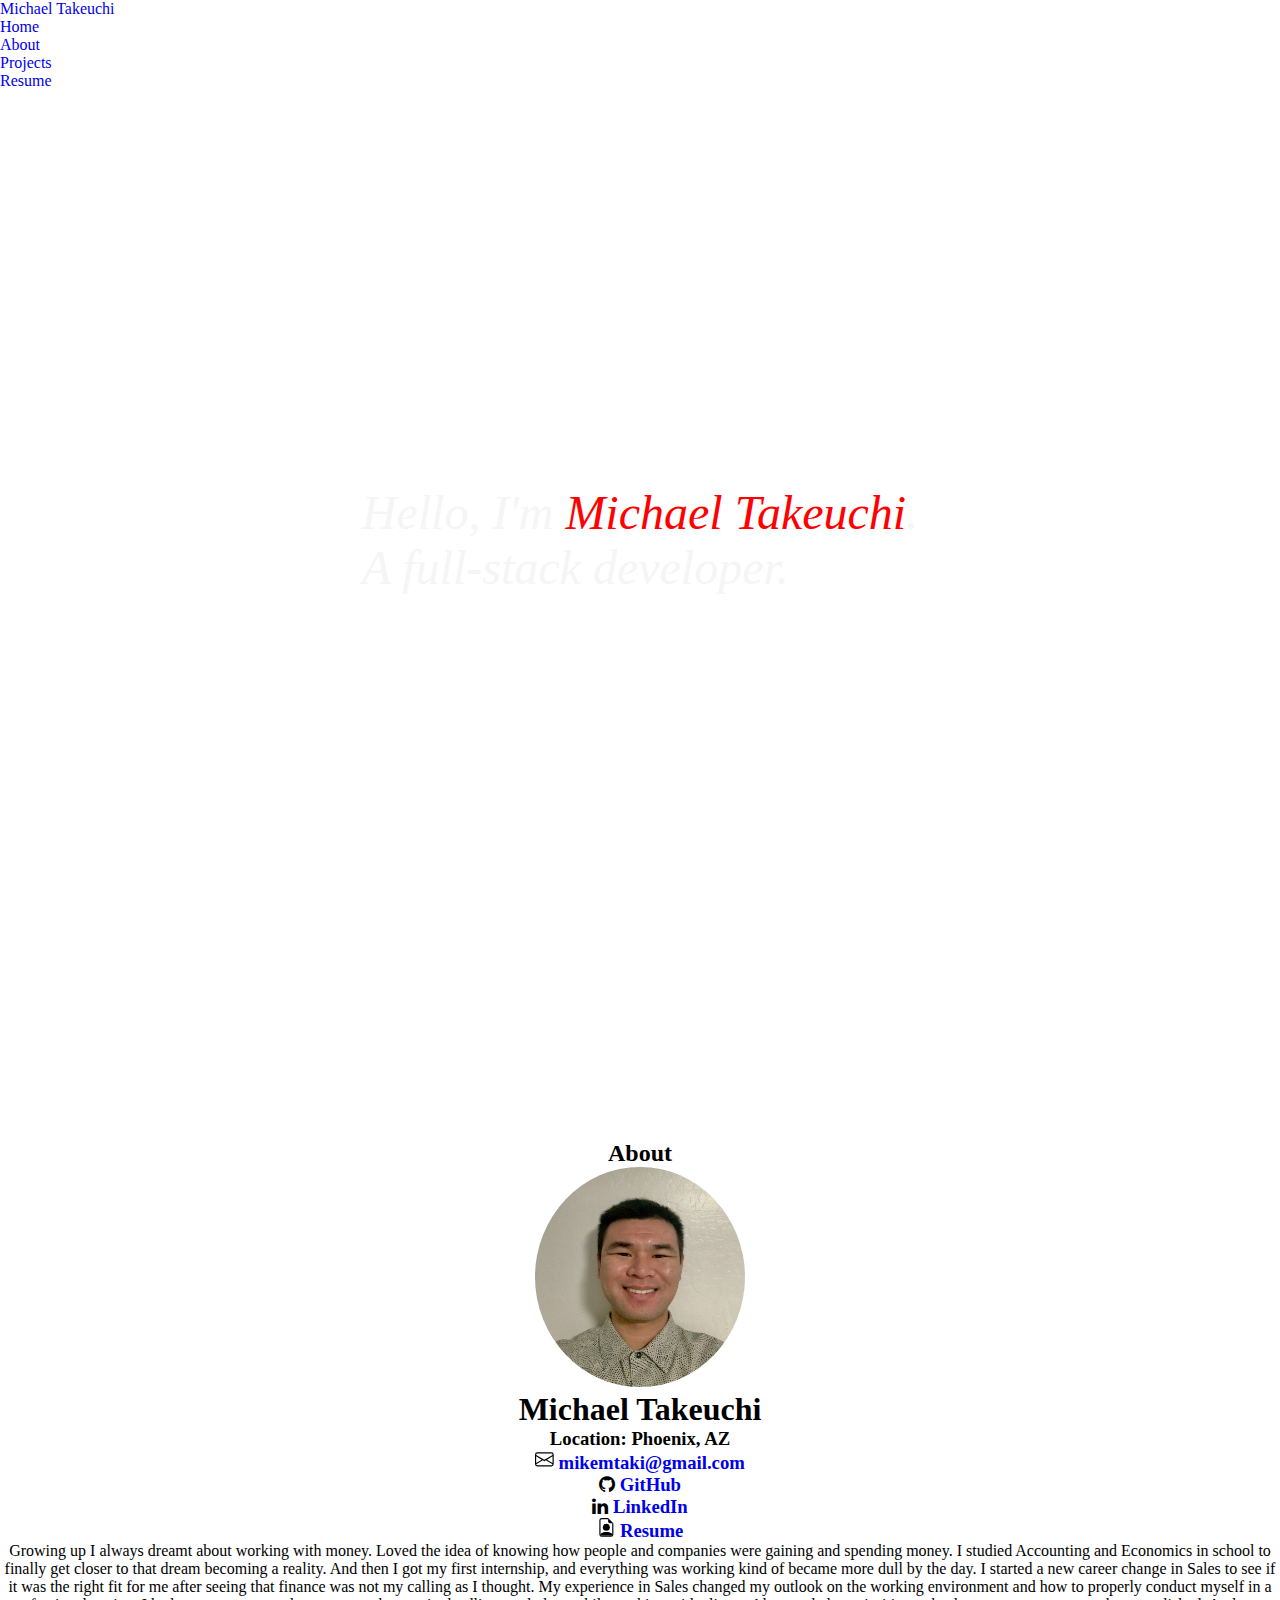
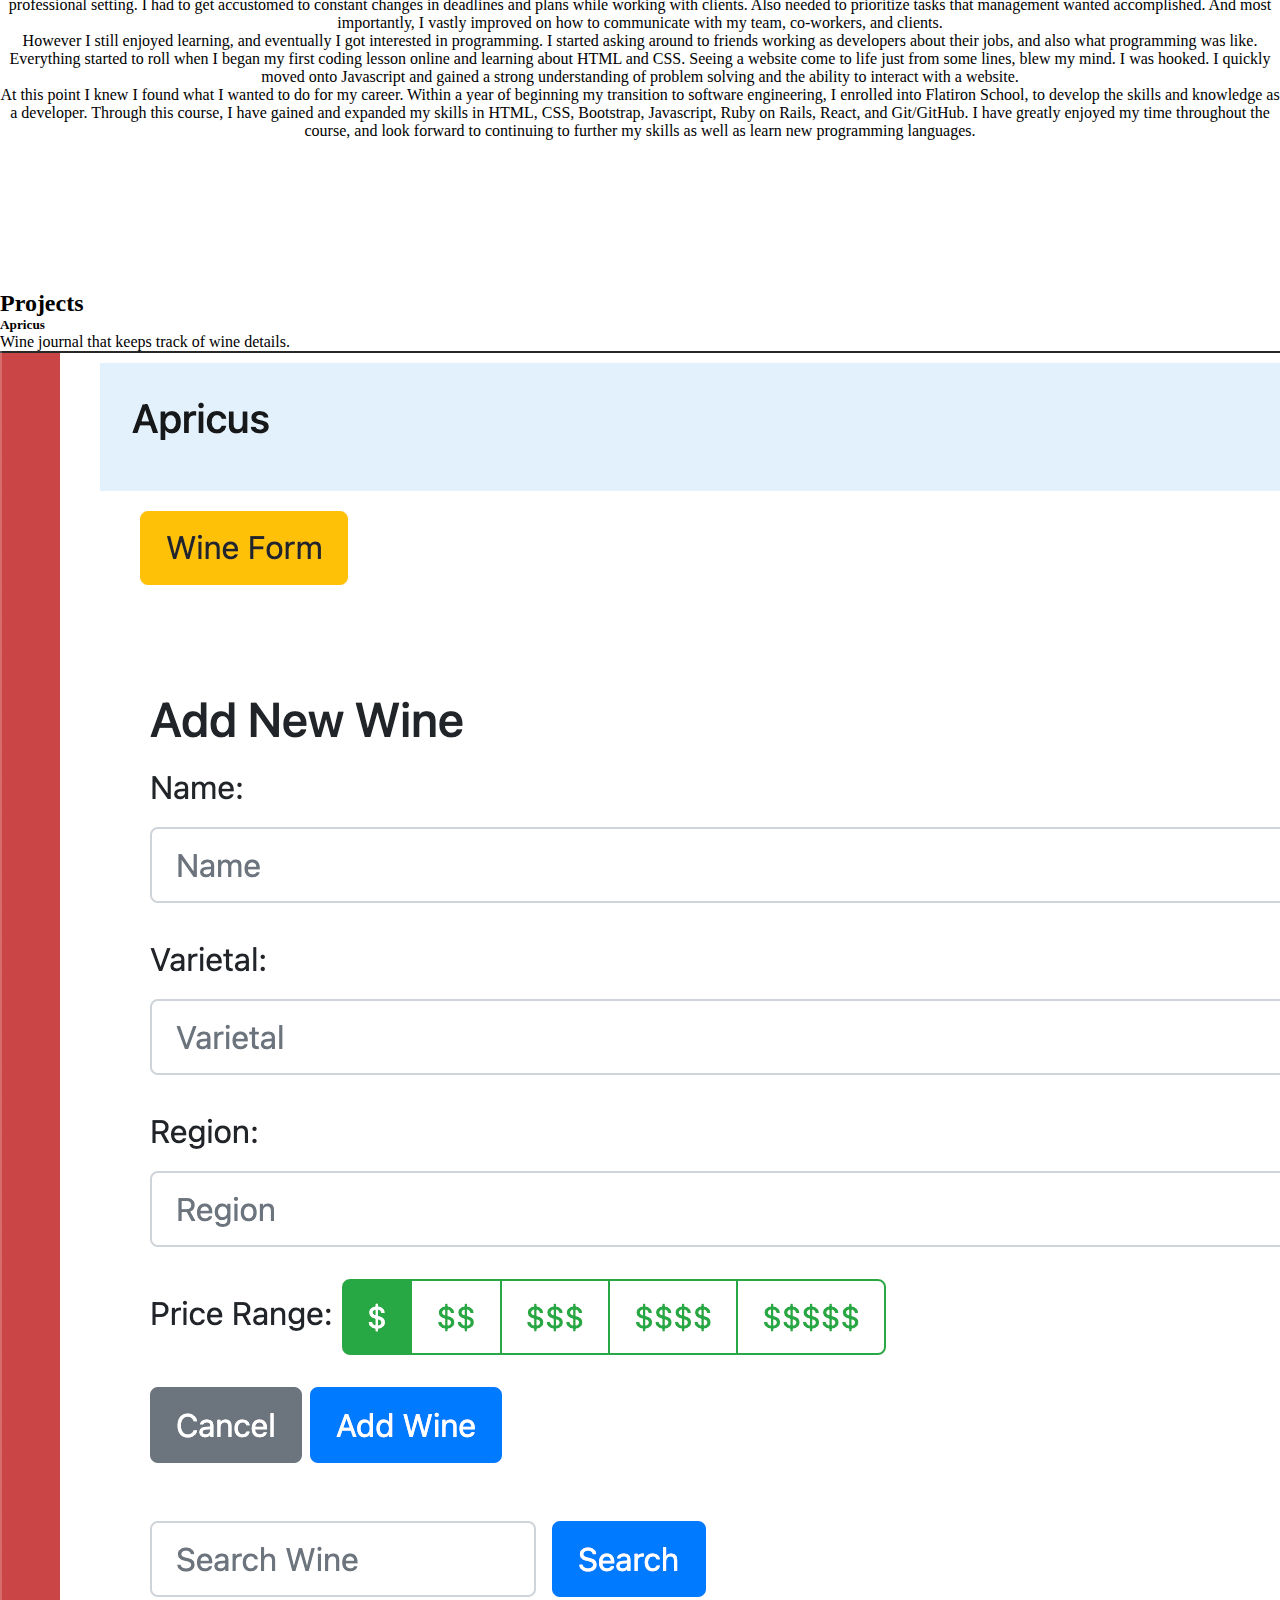
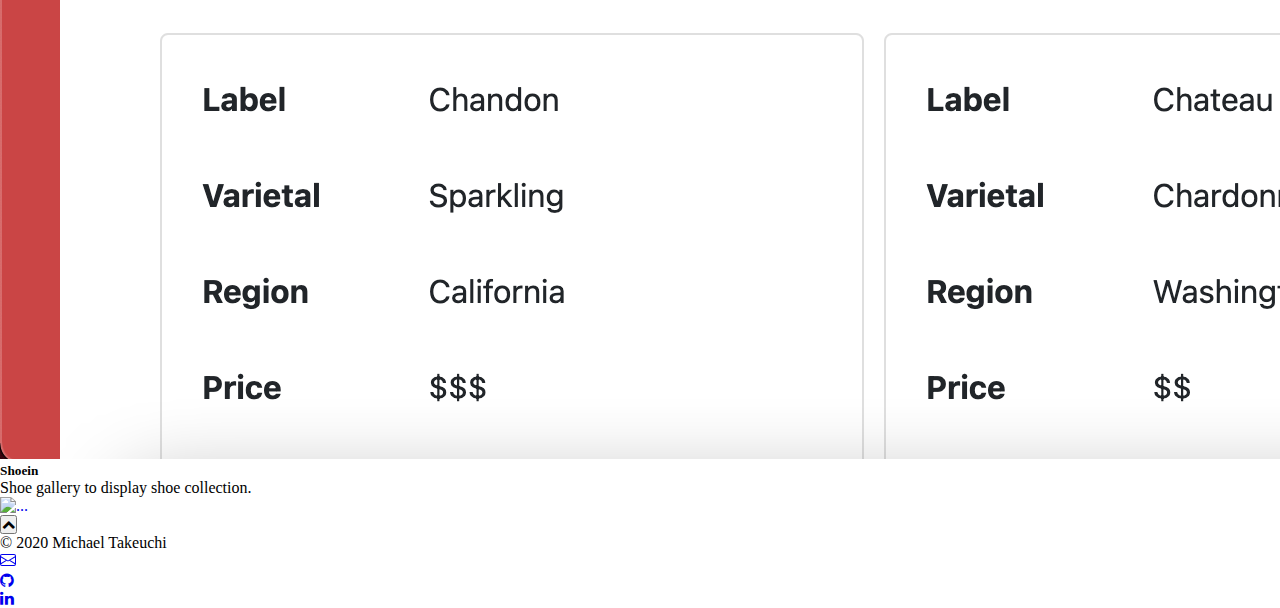
==== commit e5468e9d: "added self image with circle border" ====
--- a/index.html
+++ b/index.html
@@ -41,6 +41,7 @@
             <div id="details">
                 <div class="row">
                     <div class="col-sm-4">
+                        <img src="assets/images/self-img.png" class="self-img" alt="self image">
                         <h1>Michael Takeuchi</h1>
                         <h3>Location: <span>Phoenix, AZ</span></h3>
                         <h3><svg width="1em" height="1em" viewBox="0 0 16 16" class="bi bi-envelope" fill="currentColor" xmlns="http://www.w3.org/2000/svg">
--- a/style.css
+++ b/style.css
@@ -13,6 +13,12 @@
     padding-top: 50px;
     padding-bottom: 10px;
 } */
+
+.self-img {
+    height: 220px;
+    width: 210px;
+    border-radius: 50%;
+}
 
 .up-arrow {
     margin: 2px auto;
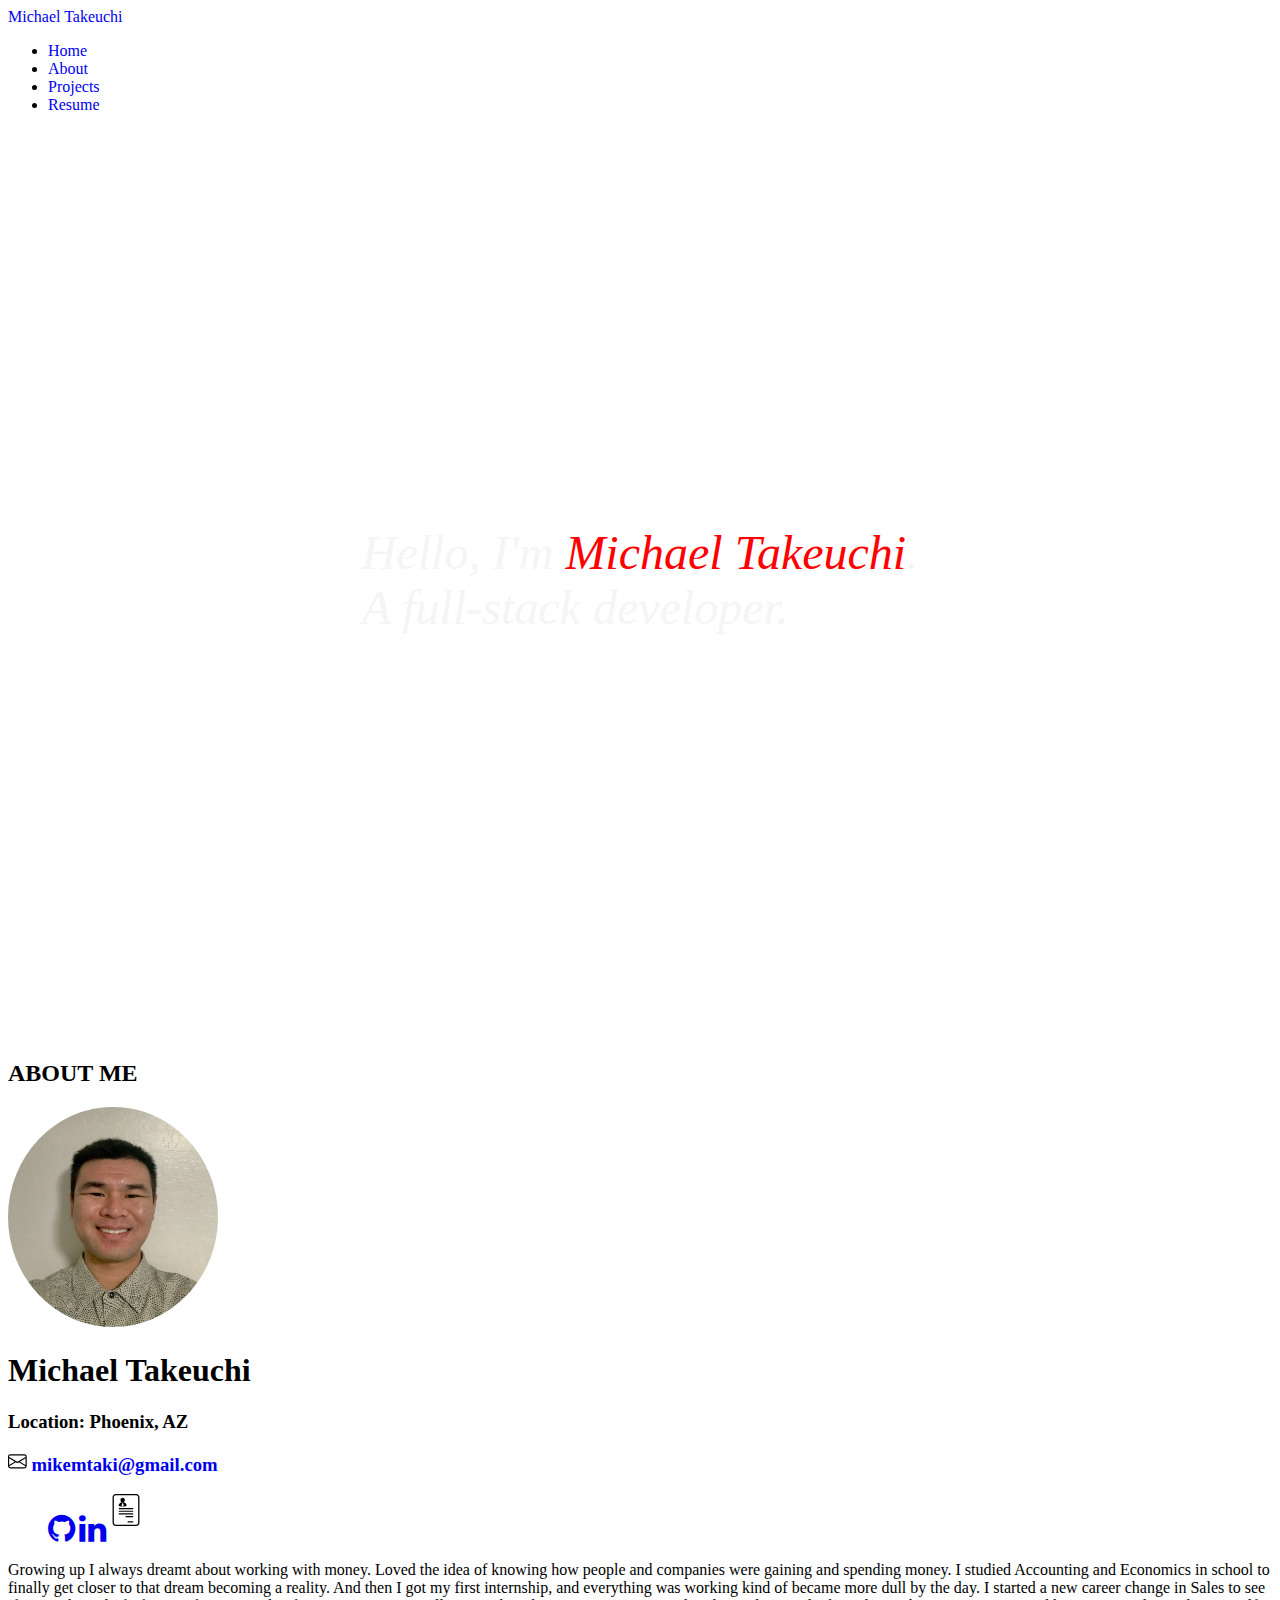
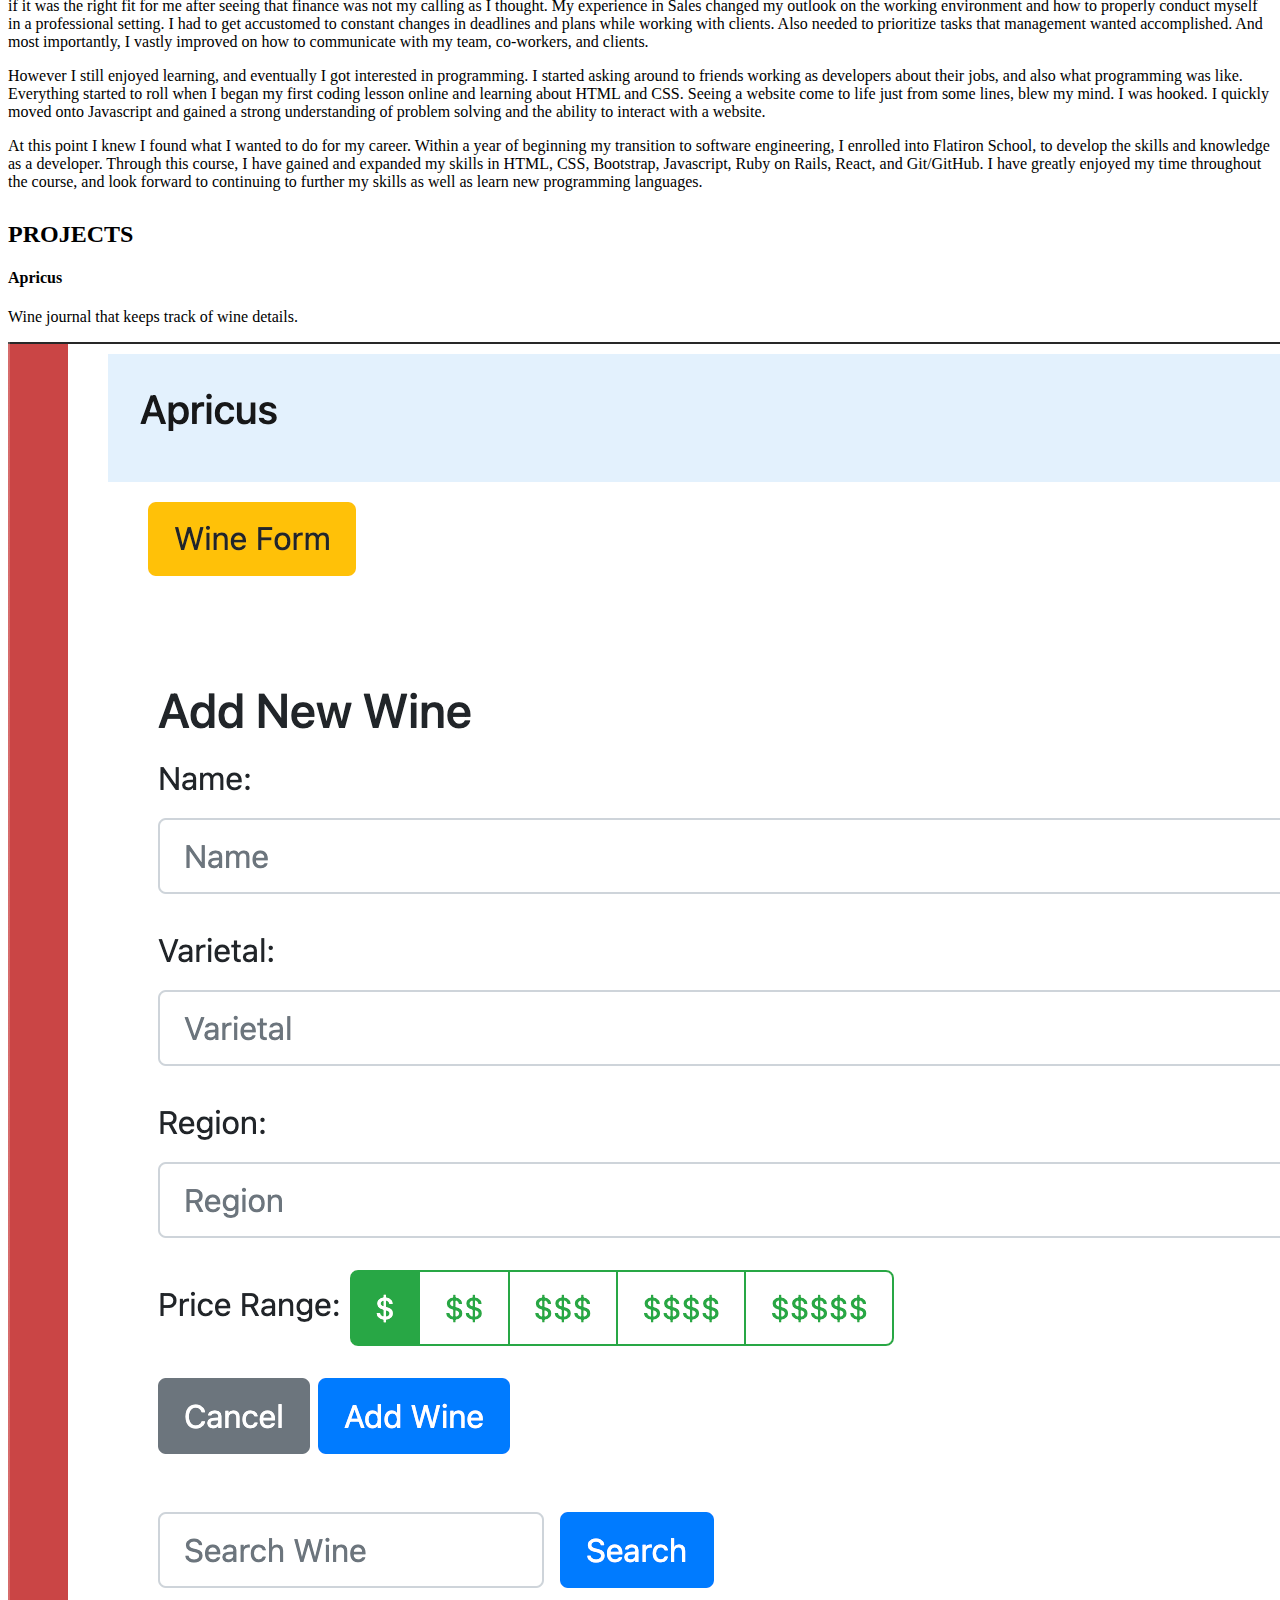
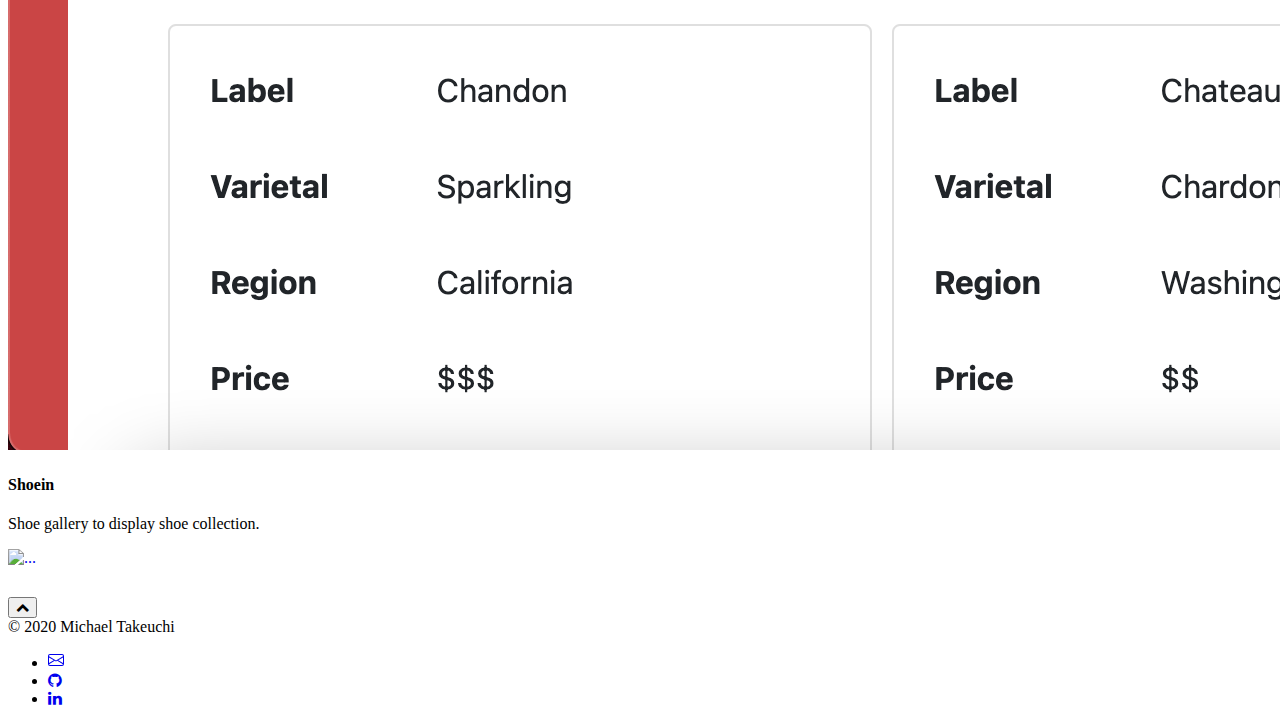
==== commit cac1a465: "switched to only icons for about me links" ====
--- a/index.html
+++ b/index.html
@@ -17,7 +17,7 @@
             <li class="nav-item"><a class="nav-link text-light" href="#">Home</a></li>
             <li class="nav-item"><a class="nav-link text-light" href="#about">About</a></li>
             <li class="nav-item"><a class="nav-link text-light" href="#projects">Projects</a></li>                
-            <li class="nav-item"><a class="nav-link text-light" href="resume.html" target="_blank">Resume</a></li>                
+            <li class="nav-item"><a class="nav-link text-light" href="resume.html" target="_blank">Resume</a></li>         
         </ul>
     </nav>
 
@@ -37,28 +37,22 @@
         <!-- ABOUT ME -->
 
         <section id="about">
-            <h2 class="section-title">About</h2>
+            <h2 class="section-title text-center">ABOUT ME</h2>
             <div id="details">
                 <div class="row">
                     <div class="col-sm-4">
-                        <img src="assets/images/self-img.png" class="self-img" alt="self image">
+                        <img src="assets/images/self-img.png" class="self-img text-center" alt="self image">
                         <h1>Michael Takeuchi</h1>
-                        <h3>Location: <span>Phoenix, AZ</span></h3>
+                        <h3>Location: Phoenix, AZ</h3>
                         <h3><svg width="1em" height="1em" viewBox="0 0 16 16" class="bi bi-envelope" fill="currentColor" xmlns="http://www.w3.org/2000/svg">
                             <path fill-rule="evenodd" d="M0 4a2 2 0 0 1 2-2h12a2 2 0 0 1 2 2v8a2 2 0 0 1-2 2H2a2 2 0 0 1-2-2V4zm2-1a1 1 0 0 0-1 1v.217l7 4.2 7-4.2V4a1 1 0 0 0-1-1H2zm13 2.383l-4.758 2.855L15 11.114v-5.73zm-.034 6.878L9.271 8.82 8 9.583 6.728 8.82l-5.694 3.44A1 1 0 0 0 2 13h12a1 1 0 0 0 .966-.739zM1 11.114l4.758-2.876L1 5.383v5.73z"/>
                             </svg> <a href="mailto:mikemtaki@gmail.com">mikemtaki@gmail.com</a>
                         </h3>
-        
-                        <h3><i class="fa fa-github"></i> <a href="https://github.com/mmtakeuchi" target="_blank">GitHub</a></h3>
-                        <h3><i class="fa fa-linkedin"></i> <a href="https://www.linkedin.com/in/michaeltakeuchi/" target="_blank">LinkedIn</a></h3>
-        
-                        <h3><svg width="1em" height="1em" viewBox="0 0 16 16" class="bi bi-file-earmark-person" fill="currentColor" xmlns="http://www.w3.org/2000/svg">
-                            <path d="M4 0h5.5v1H4a1 1 0 0 0-1 1v12a1 1 0 0 0 1 1h8a1 1 0 0 0 1-1V4.5h1V14a2 2 0 0 1-2 2H4a2 2 0 0 1-2-2V2a2 2 0 0 1 2-2z"/>
-                            <path d="M9.5 3V0L14 4.5h-3A1.5 1.5 0 0 1 9.5 3z"/>
-                            <path fill-rule="evenodd" d="M8 11a3 3 0 1 0 0-6 3 3 0 0 0 0 6z"/>
-                            <path d="M8 12c4 0 5 1.755 5 1.755V14a1 1 0 0 1-1 1H4a1 1 0 0 1-1-1v-.245S4 12 8 12z"/>
-                          </svg>  <a href="resume.html" target="_blank" class="text-decoration-none">Resume</a>
-                        </h3>
+                        <ul class="list-group list-group-horizontal-lg ">
+                            <li class="about-links list-group-item"><a href="https://github.com/mmtakeuchi" target="_blank"><i class="fa fa-github fa-2x text-dark"></i></a></li>
+                            <li class="about-links list-group-item"><a href="https://www.linkedin.com/in/michaeltakeuchi/" target="_blank"><i class="fa fa-linkedin fa-2x text-dark"></i></a></li>
+                            <li class="about-links list-group-item"><a href="resume.html" target="_blank"><img class="resume-img" src="assets/images/professional-profile-with-image.svg"></a></li>
+                        </ul>
                     </div>
                     <div class="col-sm-8 border-left">
                         <p>Growing up I always dreamt about working with money. Loved the idea of knowing how people and companies were gaining and spending money. I studied Accounting and Economics in school to finally get closer to that dream becoming a reality. And then I got my first internship, and everything was working kind of became more dull by the day. I started a new career change in Sales to see if it was the right fit for me after seeing that finance was not my calling as I thought. My experience in Sales changed my outlook on the working environment and how to properly conduct myself in a professional setting. I had to get accustomed to constant changes in deadlines and plans while working with clients. Also needed to prioritize tasks that management wanted accomplished. And most importantly, I vastly improved on how to communicate with my team, co-workers, and clients.</p>
@@ -67,12 +61,11 @@
                     </div>
                   </div> 
             </div>
-            
         </section>
     
         <!-- PROJECTS -->
         <section id="projects">
-            <h2 class="section-title text-center">Projects</h2>
+            <h2 class="section-title text-center">PROJECTS</h2>
             <div id="project-grid">
                 <!-- <div id="apricus">
                     <a href="https://github.com/mmtakeuchi/apricus" target="_blank">
@@ -94,7 +87,7 @@
                         <div class="row no-gutters">
                             <div class="col-sm-6">
                                 <div class="card-body">
-                                    <h5 class="card-title">Apricus</h5>
+                                    <h4 class="card-title text-center">Apricus</h4>
                                     <p class="card-text">Wine journal that keeps track of wine details.</p>
                                 </div>
                             </div>
@@ -112,7 +105,7 @@
                         <div class="row no-gutters">
                             <div class="col-sm-6">
                                 <div class="card-body">
-                                    <h5 class="card-title">Shoein</h5>
+                                    <h4 class="card-title text-center">Shoein</h4>
                                     <p class="card-text">Shoe gallery to display shoe collection.</p>
                                 </div>
                             </div>
--- a/style.css
+++ b/style.css
@@ -1,12 +1,16 @@
-* {
+/* * {
     margin: 0;
     padding: 0;
-}
+} */
 
 a {
     text-decoration: none !important;
 }
 
+section {
+    margin: 30px auto;
+    padding: 30px auto;
+}
 /* .section-title {
     margin-top: 5px;
     margin-bottom: 5px;
@@ -14,14 +18,8 @@
     padding-bottom: 10px;
 } */
 
-.self-img {
-    height: 220px;
-    width: 210px;
-    border-radius: 50%;
-}
-
-.up-arrow {
-    margin: 2px auto;
+nav a:hover{
+    background-color: rgb(20.9%, 21%, 21%);
 }
 
 #vid-background {
@@ -58,9 +56,32 @@
     color: whitesmoke;
 }
 
+.self-img {
+    height: 220px;
+    width: 210px;
+    border-radius: 50%;
+}
+
+.about-links {
+    display: inline-block;
+    justify-content: center;
+}
+
+.up-arrow {
+    margin: 2px auto;
+}
+
+.list-group-item {
+    border: none;
+}
+
+.resume-img {
+    margin-bottom: 14px;
+}
+
 /* Contact section */
 
-#about {
+/* #about {
     display: flex;
     flex-direction: column;
     justify-content: center;
@@ -69,7 +90,7 @@
     width: 100%;
     height: 100vh;
     padding: 5 2rem;
-}
+} */
 
 /* Project Section */
 /* #projects {
@@ -96,24 +117,4 @@
 .project-pic {
     height: calc(100% - 6.8rem);
     width: 100%;
-}
-
-#resume {
-    display: flex;
-    flex-direction: column;
-    justify-content: center;
-    align-items: center;
-    text-align: center;
-    width: 100%;
-    height: 100vh;
-    padding: 10px;
-    margin-top: 5px;
-}
-
-/* iframe {
-    width: 100%;
-    height: 100vh;
-    flex-direction: column;
-    justify-content: center;
-} */
-
+}